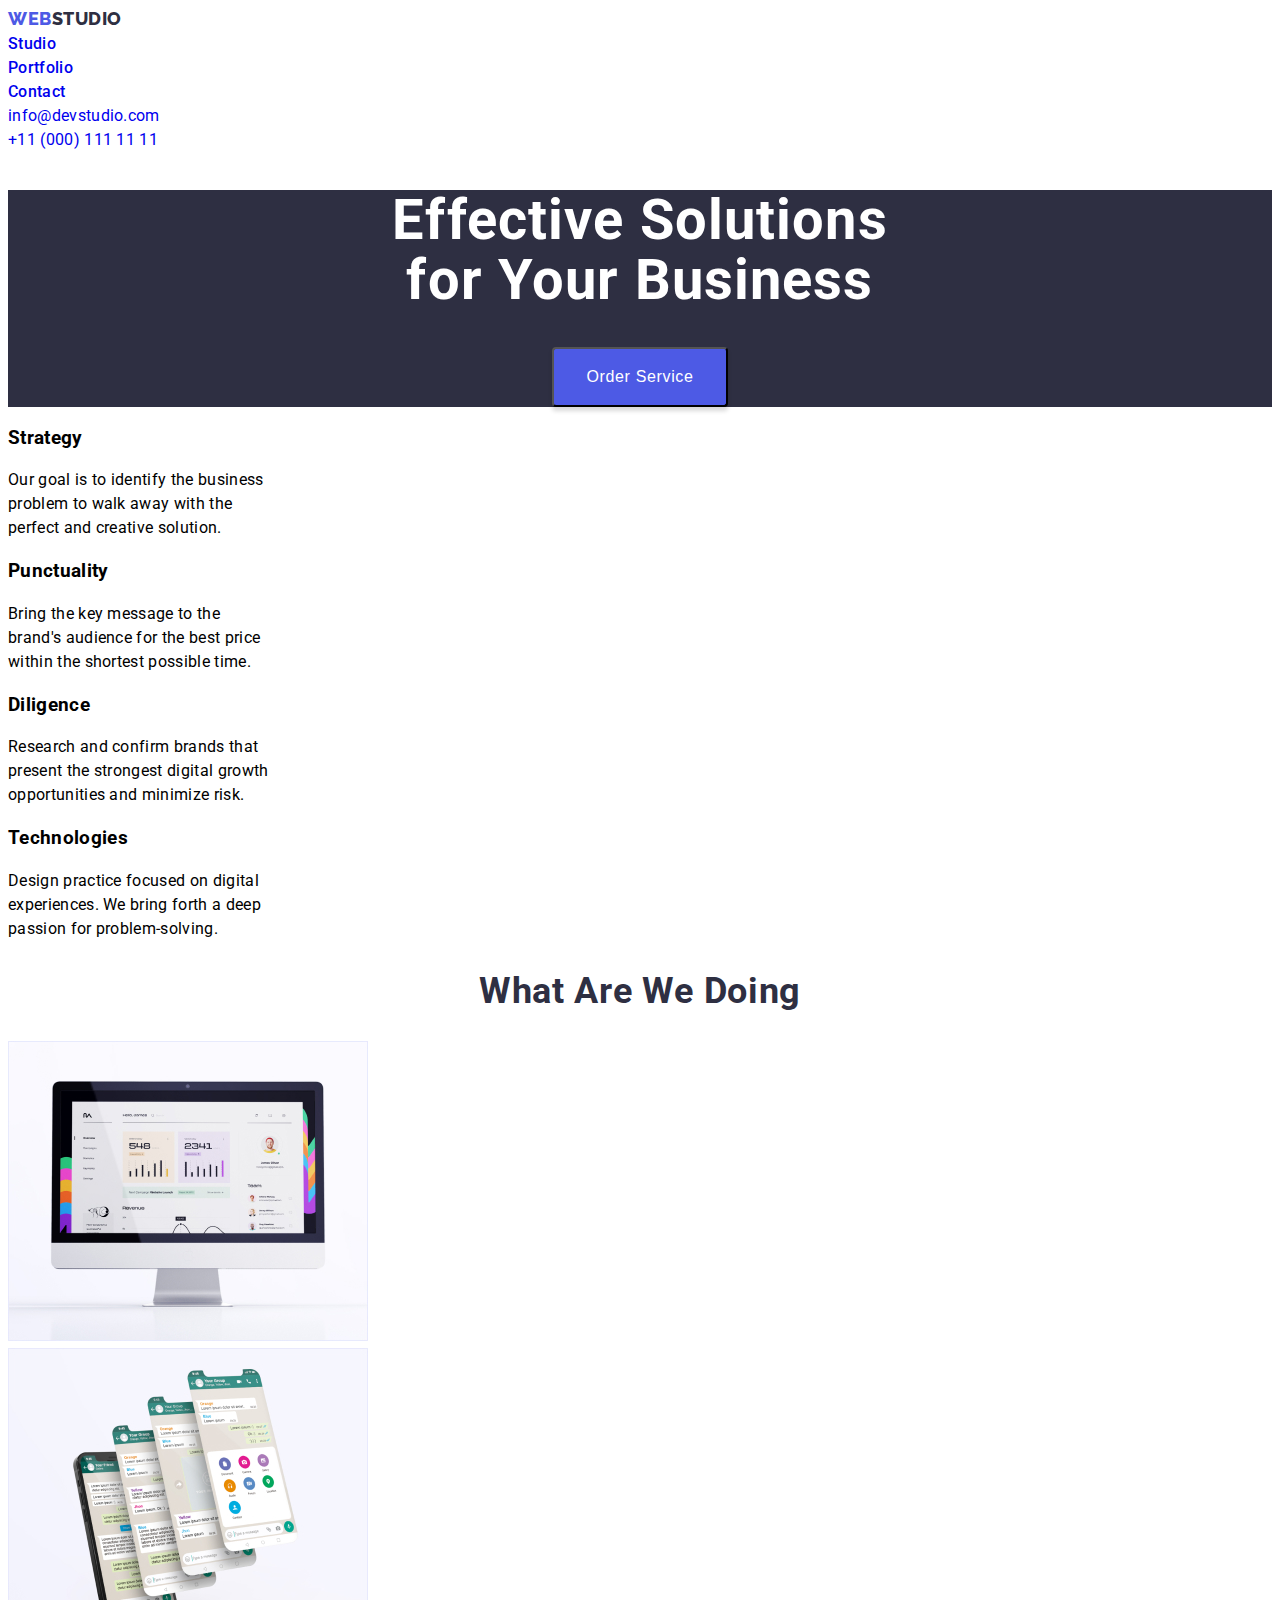
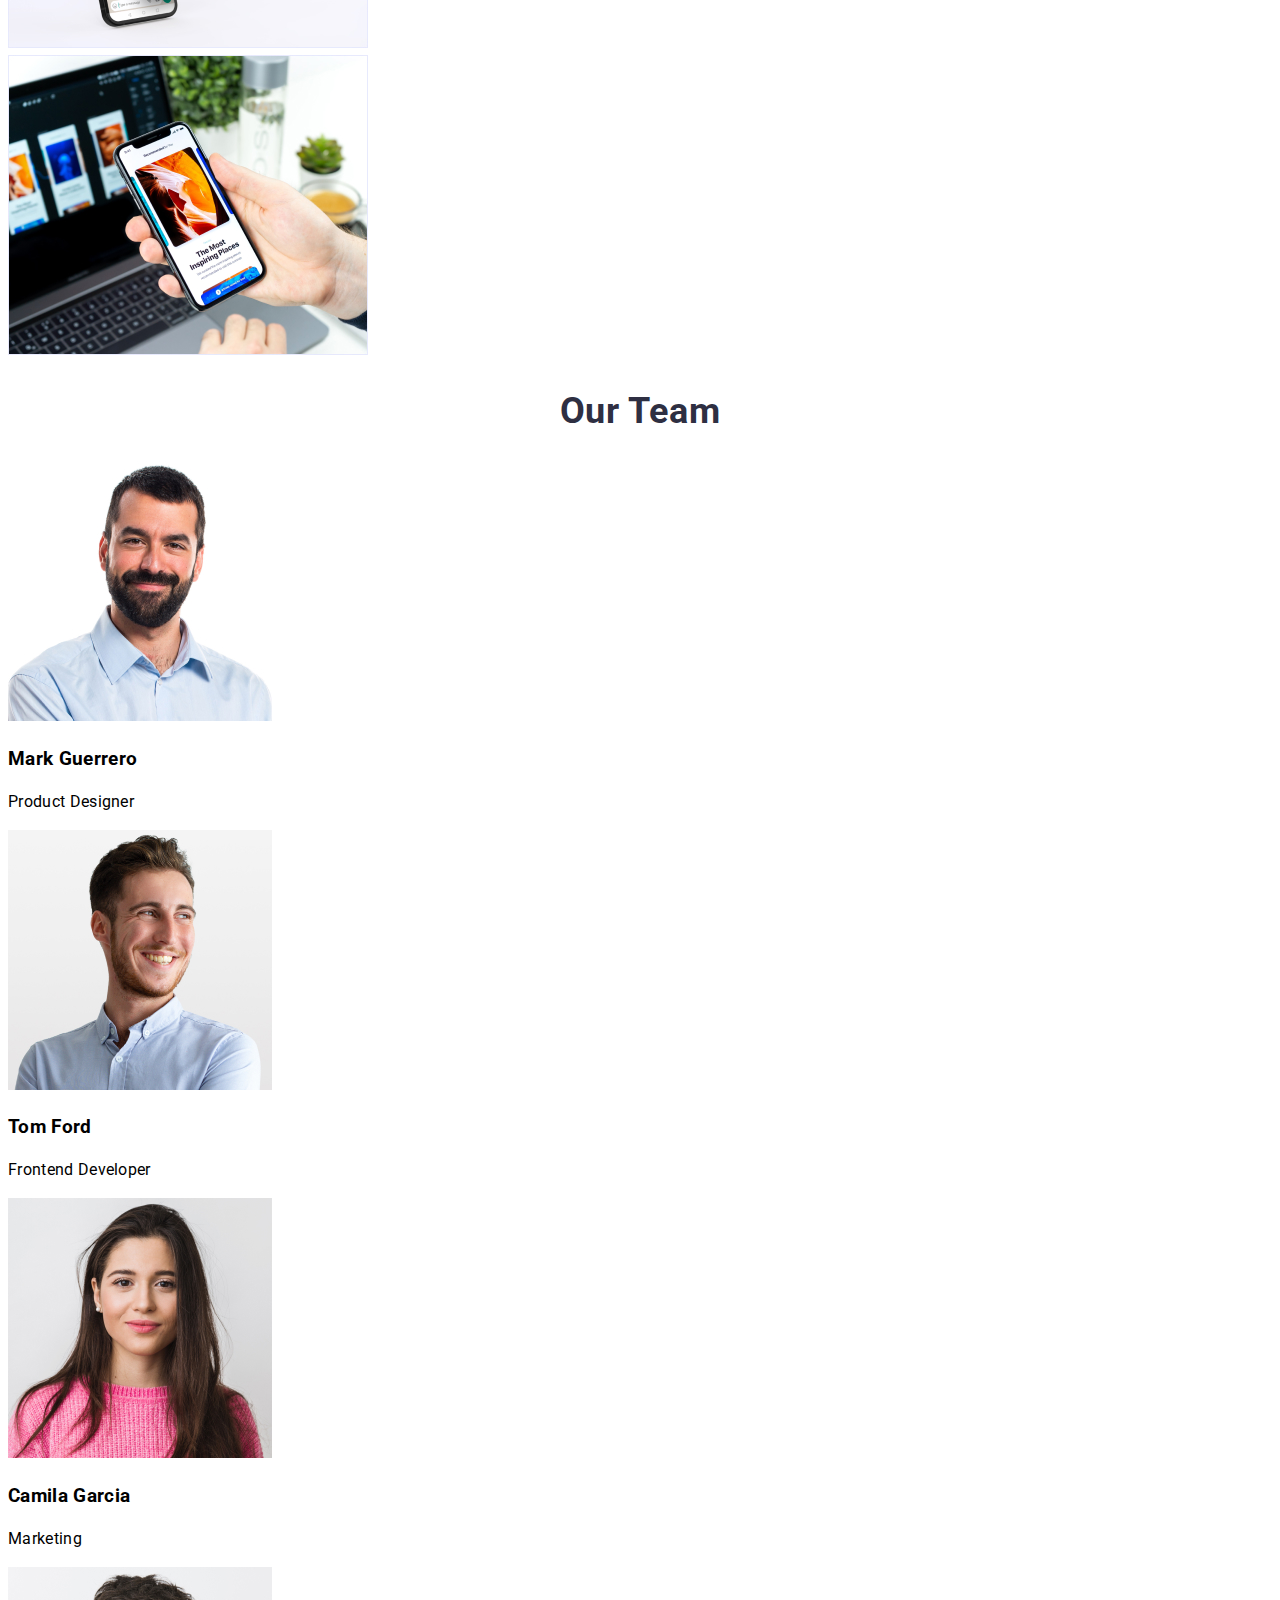
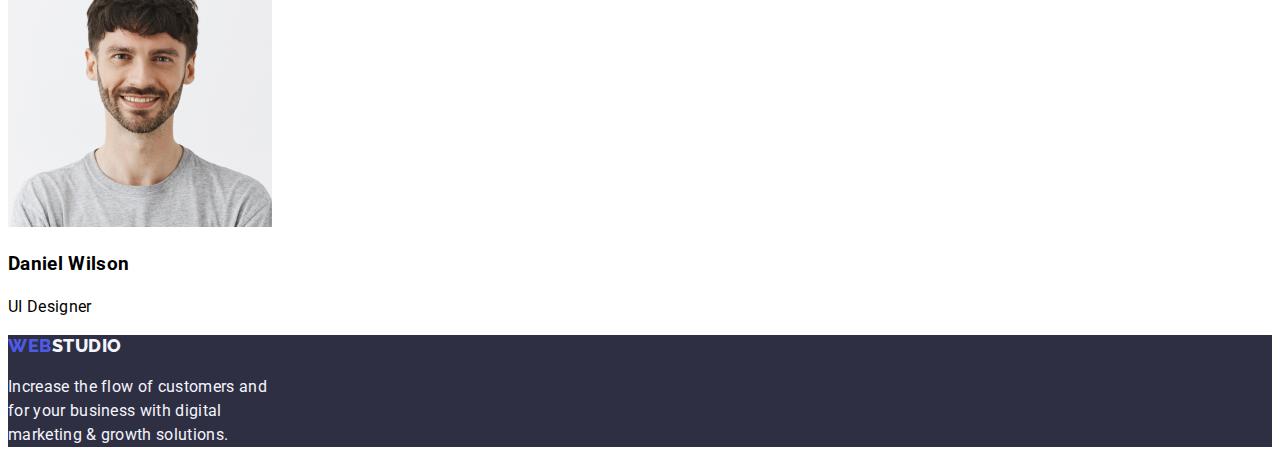
==== index.html @ 65551190 "Initial commit" ====
<!DOCTYPE html>
<html lang="en">
<head>
    <meta charset="UTF-8">
    <meta name="viewport" content="width=device-width, initial-scale=1.0">
    <link rel="preconnect" href="https://fonts.googleapis.com">
    <link rel="preconnect" href="https://fonts.gstatic.com" crossorigin>
    <link href="https://fonts.googleapis.com/css2?family=Roboto:wght@400;500;700;900&display=swap" rel="stylesheet">
    <link rel="preconnect" href="https://fonts.googleapis.com">
    <link rel="preconnect" href="https://fonts.gstatic.com" crossorigin>
    <link href="https://fonts.googleapis.com/css2?family=Raleway:wght@800&display=swap" rel="stylesheet">
    <link rel="stylesheet" href="css/styles.css">
    <title>Web Studio HW2</title>
</head>
<body>
    <header> 
        <!--logo-->
            <a href="index.html" class="logo">Web<span class="logo-dark">Studio</span></a>
        <!--navigation to other pages-->
            <nav>
                <ul class="header-nav">
                    <li><a class="nav-link" href="index.html" rel="Home Page">Studio</a></li>
                    <li><a class="nav-link" href="portfolio.html" rel="Portfolio">Portfolio</a></li>
                    <li><a class="nav-link" href="#contact">Contact</a></li>
                </ul>
            </nav>
        <!--contacts-->
                <ul class="header-contacts">
                    <li><a class="contacts-link" href="mailto:info@devstudio.com">info@devstudio.com</a></li>
                    <li><a class="contacts-link" href="tel:+110001111111">+11 (000) 111 11 11</a></li>
                </ul>
    </header>
    <main> 
        <!--hero banner section -->
        <Section class="hero">
                    <h1 class="hero-header">Effective Solutions</br>for Your Business</h1>
                    <button class="hero-btn" type="button">Order Service</button>
        </Section>
        <!--core values:strategy-punctuality-diligence-technologies-->
        <Section>
                <ul class="core-values-spdt">
                    <li>
                        <h3>Strategy</h3>
                        <p>Our goal is to identify the business<br>
                            problem to walk away with the</br>
                            perfect and creative solution.
                        </p>
                    </li>
                    <li>
                        <h3>Punctuality</h3>
                        <p>Bring the key message to the<br>
                            brand's audience for the best price<br>
                            within the shortest possible time.
                        </p>
                    </li>   
                    <li>
                        <h3>Diligence</h3>
                        <p>Research and confirm brands that<br>
                            present the strongest digital growth<br>
                            opportunities and minimize risk.
                        </p>
                    </li>
                    <li>
                        <h3>Technologies</h3>
                        <p>Design practice focused on digital<br>
                            experiences. We bring forth a deep<br>
                            passion for problem-solving.
                        </p>
                    </li>
                </ul>
        <!--strategy-punctuality-diligence-technologies-->
        <!-- what are we doing section start-->
                    <h2>What Are We Doing</h2>
                <ul class="wawd-images">
                    <li><img src="images/monitor.jpg" alt="monitor" width="360" height="300"></li>
                    <li><img src="images/cp.jpg" alt="cellphones" width="360" height="300"></li>
                    <li> <img src="images/gadgets.jpg" alt="gadgets" width="360" height="300"></li>
                </ul>
        </Section>
        <!--what are we doing section end-->
        <!--our team section start -->
        <Section class="our-team">
            <h2>Our Team</h2>
            <ul class="our-team">
                <li>
                    <img src="images/mark.jpg" alt="mark photo" width="264" height="260">
                    <h3>Mark Guerrero</h3>
                    <p>Product Designer</p>
                </li>
                <li>
                    <img src="images/tom.jpg" alt="tom photo" width="264" height="260">
                    <h3>Tom Ford</h3>
                    <p>Frontend Developer</p>
                </li>            
                <li>                    
                    <img src="images/camila.jpg" alt="camila photo" width="264" height="260">
                    <h3>Camila Garcia</h3>
                    <p>Marketing</p>
                </li>
                <li>
                    <img src="images/daniel.jpg" alt="daniel photo" width="264" height="260">
                    <h3>Daniel Wilson</h3>
                    <p>UI Designer</p>
                </li>
            </ul>
        </Section>
        <!--our team section end-->
    </main>
    <footer class="footer">
            <a href="#" class="logo">Web<span class="logo-white">Studio</span></a>
                <p>Increase the flow of customers and</br>
                    for your business with digital</br>
                    marketing & growth solutions.
                </p>
    </footer>
</body>
</html>
---- css/styles.css ----
/* GENERAL STYLE */
body {  
        font-family: Roboto, sans-serif;
        font-size: 16px;
        font-style: normal;
        font-weight: 400;
        line-height: 24px;
        letter-spacing: 0.32px;
}

button {
        cursor: pointer;
}

/* WEBSITE LOGO */

.logo { 
        color: var(--IRIS, #4D5AE5);
        font-family: Raleway;
        font-size: 18px;
        font-style: normal;
        font-weight: 800;
        line-height: 21px;
        letter-spacing: 0.54px;
        text-transform: uppercase;
        text-decoration: none;
}

.logo-dark {
        color: var(--NAVY-BLUE, #2E2F42);
}

.logo-white {
        color: var(--CLOUD, #F4F4FD);
}

/* HEADER STYLE */
.header-nav { 
        font-family: Roboto;
        font-size: 16px;
        font-style: normal;
        font-weight: 500;
        line-height: 24px;
        letter-spacing: 0.32px;
        text-decoration: none;

        list-style-type: none;
        margin: 0;
        padding: 0;
}

.nav-link:link {
        text-decoration: none;
        
}

.nav-link:visited {
        text-decoration:underline;
        background-color:none;
}

.nav-link:hover, .nav-link:focus  {
        text-decoration:underline;
        background-color:none;
}

.nav-link:active {
        text-decoration: overline;
        background-color: none;
}

.header-contacts {
        font-family: Roboto;
        font-size: 16px;
        font-style: normal;
        font-weight: 400;
        line-height: 24px;
        letter-spacing: 0.32px;
        text-decoration: none;

        list-style-type: none;
        margin: 0;
        padding: 0;
        
}
    .contacts-link:link {
            text-decoration: none;

    }

    .contacts-link:visited {
            text-decoration:underline;
            background-color: none;
    }

    .contacts-link:hover {
            text-decoration:underline;
            background-color: none;
    }

    .contacts-link:active {
            text-decoration:overline;
            background-color: none;
    }

/* HERO BANNER */
.hero {
        background: var(--NAVY-BLUE, #2E2F42);
        flex-shrink: 0;
        text-align: center;
        font-family: Roboto;
        color: var(--WHITE, #FFF);
}

.hero-header { 
        font-size: 56px;
        font-style: normal;
        font-weight: 700;
        line-height: 60px;
        letter-spacing: 1.12px;
} 

.hero-btn {
        font-size: 16px;
        font-style: normal;
        font-weight: 500;
        line-height: 24px;
        letter-spacing: 0.64px;
        border-radius: 4px;
        background: var(--IRIS, #4D5AE5);
        box-shadow: 0px 4px 4px 0px rgba(0, 0, 0, 0.15);
        color: var(--WHITE, #FFF);
        display: inline-flex;
        padding: 16px 32px;
        align-items: flex-start;
        gap: 10px;
   
}
/* CORE VALUES-SPDT, WHAT ARE WE DOING, OUR TEAM */

h2 {
        color: var(--NAVY-BLUE, #2E2F42);
        text-align: center;
        font-family: Roboto;
        font-size: 36px;
        font-style: normal;
        font-weight: 700;
        line-height: 40px;
        letter-spacing: 0.72px;
        text-transform: capitalize;
}

.core-values-spdt, .wawd-images, .our-team, .portfolio-img {
        list-style-type: none;
        margin: 0;
        padding: 0;
}


/* FOOTER STYLE */
.footer {
        background: var(--NAVY-BLUE, #2E2F42);
        color: var(--CLOUD, #F4F4FD);
}


/* PORTFOLIO PAGE PORTFOLIO PAGE PORTFOLIO PAGE */
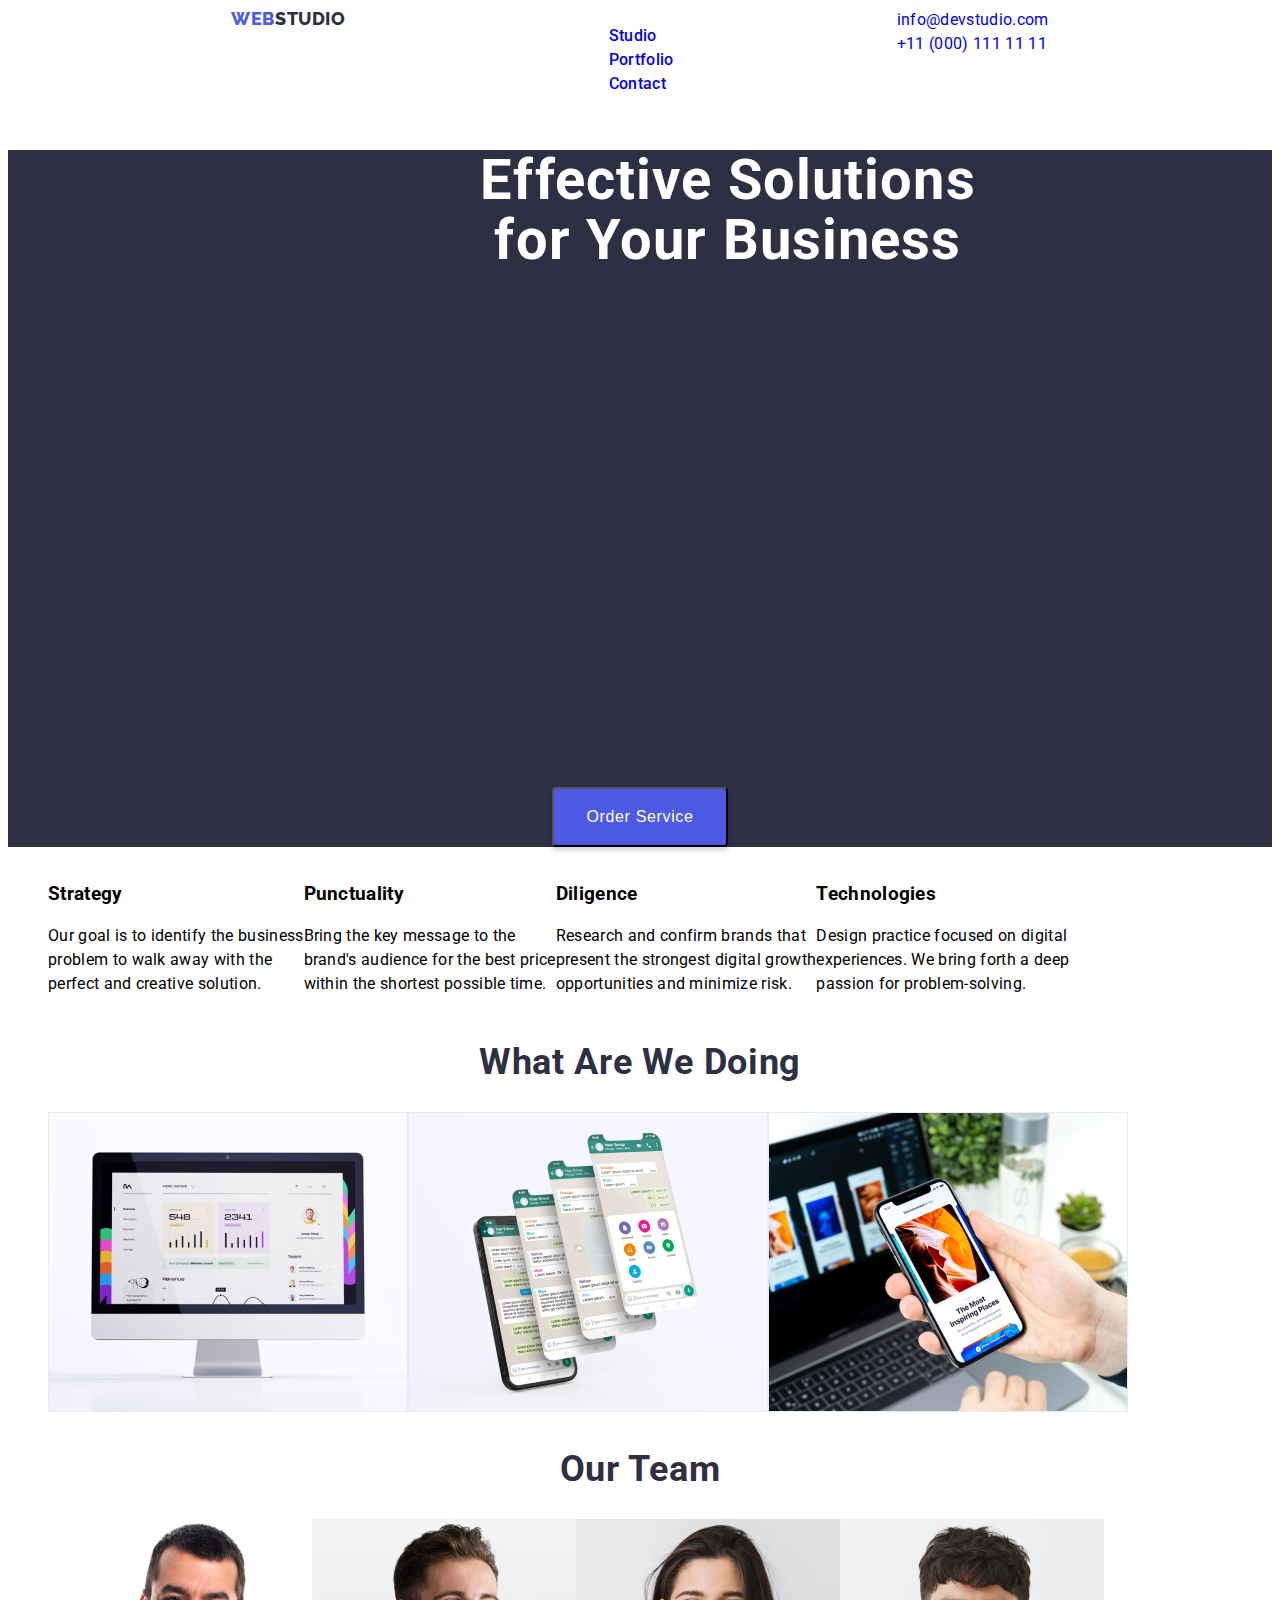
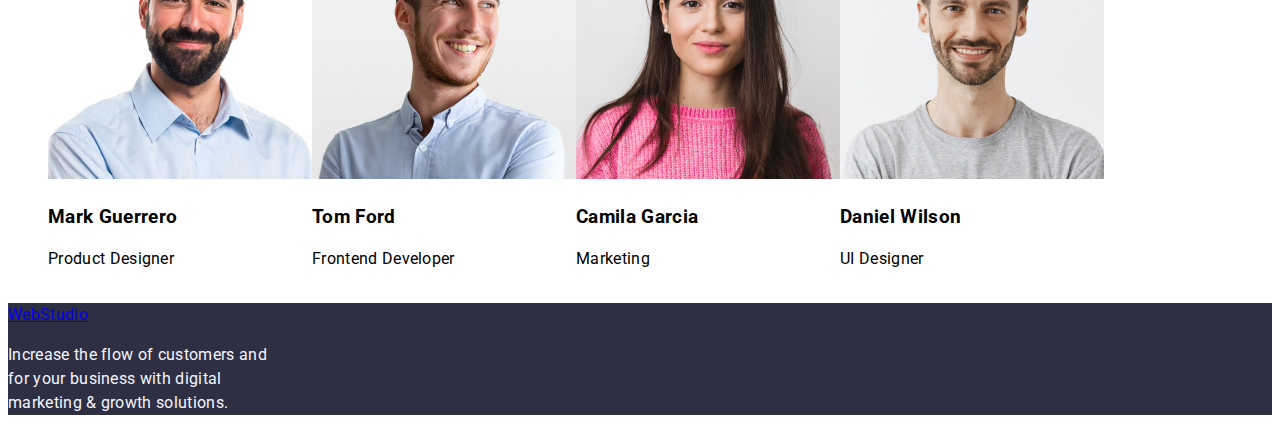
==== commit 641a7433: "applied box model" ====
--- a/index.html
+++ b/index.html
@@ -10,22 +10,23 @@
     <link rel="preconnect" href="https://fonts.gstatic.com" crossorigin>
     <link href="https://fonts.googleapis.com/css2?family=Raleway:wght@800&display=swap" rel="stylesheet">
     <link rel="stylesheet" href="css/styles.css">
-    <title>Web Studio HW2</title>
+    <link rel="stylesheet" href="node_modules/modern-normalize/modern-normalize.css">
+    <title>Web Studio HW3</title>
 </head>
 <body>
-    <header> 
+    <header class="header-logo-nav"> 
         <!--logo-->
-            <a href="index.html" class="logo">Web<span class="logo-dark">Studio</span></a>
+            <a href="index.html" class="logo-web">Web<span class="logo-studio-header">Studio</span></a>
         <!--navigation to other pages-->
             <nav>
-                <ul class="header-nav">
+                <ul class="nav-header">
                     <li><a class="nav-link" href="index.html" rel="Home Page">Studio</a></li>
                     <li><a class="nav-link" href="portfolio.html" rel="Portfolio">Portfolio</a></li>
                     <li><a class="nav-link" href="#contact">Contact</a></li>
                 </ul>
             </nav>
         <!--contacts-->
-                <ul class="header-contacts">
+                <ul class="contacts-header">
                     <li><a class="contacts-link" href="mailto:info@devstudio.com">info@devstudio.com</a></li>
                     <li><a class="contacts-link" href="tel:+110001111111">+11 (000) 111 11 11</a></li>
                 </ul>
@@ -33,7 +34,7 @@
     <main> 
         <!--hero banner section -->
         <Section class="hero">
-                    <h1 class="hero-header">Effective Solutions</br>for Your Business</h1>
+                    <h1 class="hero-header">Effective Solutions<br>for Your Business</h1>
                     <button class="hero-btn" type="button">Order Service</button>
         </Section>
         <!--core values:strategy-punctuality-diligence-technologies-->
@@ -42,7 +43,7 @@
                     <li>
                         <h3>Strategy</h3>
                         <p>Our goal is to identify the business<br>
-                            problem to walk away with the</br>
+                            problem to walk away with the<br>
                             perfect and creative solution.
                         </p>
                     </li>
@@ -79,7 +80,7 @@
         </Section>
         <!--what are we doing section end-->
         <!--our team section start -->
-        <Section class="our-team">
+        <Section>
             <h2>Our Team</h2>
             <ul class="our-team">
                 <li>
@@ -107,9 +108,9 @@
         <!--our team section end-->
     </main>
     <footer class="footer">
-            <a href="#" class="logo">Web<span class="logo-white">Studio</span></a>
-                <p>Increase the flow of customers and</br>
-                    for your business with digital</br>
+            <a href="#" class="logo">Web<span class="logo-footer">Studio</span></a>
+                <p>Increase the flow of customers and<br>
+                    for your business with digital<br>
                     marketing & growth solutions.
                 </p>
     </footer>
--- a/css/styles.css
+++ b/css/styles.css
@@ -1,5 +1,16 @@
 
+ 
+ 
+ /* INDEX HTML PAGE INDEX HTML PAGE INDEX HTML PAGE */
  /* GENERAL STYLE */
+
+ *,
+ *::before,
+ *::after {
+         box-sizing: border-box;
+ }
+
+
 body {  
         font-family: Roboto, sans-serif;
         font-size: 16px;
@@ -9,13 +20,38 @@
         letter-spacing: 0.32px;
 }
 
+p {
+
+}
+
+ul {
+        list-style-type: none
+}
+
+
 button {
         cursor: pointer;
 }
 
+
+.container {
+        width: 1158px;
+}
+
+
+.header-logo-nav {
+        display: flex;
+        align-items: stretch;
+        justify-content: space-evenly;
+        flex-direction: row;
+        flex-wrap: wrap;
+        
+
+}
+
 /* WEBSITE LOGO */
 
-.logo { 
+.logo-web { 
         color: var(--IRIS, #4D5AE5);
         font-family: Raleway;
         font-size: 18px;
@@ -25,22 +61,63 @@
         letter-spacing: 0.54px;
         text-transform: uppercase;
         text-decoration: none;
-}
-
-.logo-dark {
+
+        
+}
+
+.logo-studio-header {
         color: var(--NAVY-BLUE, #2E2F42);
-}
-
-.logo-white {
+        
+
+}
+
+.logo-studio-footer {
         color: var(--CLOUD, #F4F4FD);
 }
 
 /* HEADER STYLE */
-.header-nav { 
+.nav-header { 
+
         font-family: Roboto;
         font-size: 16px;
         font-style: normal;
         font-weight: 500;
+        letter-spacing: 0.32px;
+        text-decoration: none;
+
+        list-style-type: none;
+
+}
+
+/* unvisited link */
+.nav-link:link {
+        text-decoration: none;
+        
+}
+
+/* visited link */
+.nav-link:visited {
+        text-decoration:underline;
+        background-color: transparent
+}
+
+/* mouse over link */
+.nav-link:hover, .nav-link:focus  {
+        text-decoration:underline;
+        background-color:transparent;
+}
+
+/* selected link */
+.nav-link:active {
+        text-decoration: overline;
+        background-color: transparent;
+}
+
+.contacts-header {
+        font-family: Roboto;
+        font-size: 16px;
+        font-style: normal;
+        font-weight: 400;
         line-height: 24px;
         letter-spacing: 0.32px;
         text-decoration: none;
@@ -48,78 +125,55 @@
         list-style-type: none;
         margin: 0;
         padding: 0;
-}
-
-.nav-link:link {
-        text-decoration: none;
-        
-}
-
-.nav-link:visited {
-        text-decoration:underline;
-        background-color:none;
-}
-
-.nav-link:hover, .nav-link:focus  {
-        text-decoration:underline;
-        background-color:none;
-}
-
-.nav-link:active {
-        text-decoration: overline;
-        background-color: none;
-}
-
-.header-contacts {
-        font-family: Roboto;
-        font-size: 16px;
-        font-style: normal;
-        font-weight: 400;
-        line-height: 24px;
-        letter-spacing: 0.32px;
-        text-decoration: none;
-
-        list-style-type: none;
-        margin: 0;
-        padding: 0;
-        
-}
+        
+       
+
+}
+/* unvisited link */
     .contacts-link:link {
             text-decoration: none;
-
-    }
-
+    }
+
+/* visited link */
     .contacts-link:visited {
             text-decoration:underline;
-            background-color: none;
-    }
-
-    .contacts-link:hover {
+            background-color: transparent;
+    }
+
+/* mouse over link */
+    .contacts-link:hover, contacts-link:focus {
             text-decoration:underline;
-            background-color: none;
-    }
-
+            background-color: transparent;
+    }
+
+/* selected link */
     .contacts-link:active {
             text-decoration:overline;
-            background-color: none;
+            background-color: transparent;
     }
 
 /* HERO BANNER */
 .hero {
         background: var(--NAVY-BLUE, #2E2F42);
+        font-family: Roboto;
+        color: var(--WHITE, #FFF);
+        text-align: center;
+}
+
+.hero .hero-header  {
+        font-family: Roboto;
+        font-size: 56px;
+        font-style: normal;
+        font-weight: 700;
+        line-height: 60px; /* 107.143% */
+        letter-spacing: 1.12px;
+        
+
+        width: 1440px;
+        height: 600px;
         flex-shrink: 0;
-        text-align: center;
-        font-family: Roboto;
-        color: var(--WHITE, #FFF);
-}
-
-.hero-header { 
-        font-size: 56px;
-        font-style: normal;
-        font-weight: 700;
-        line-height: 60px;
-        letter-spacing: 1.12px;
-} 
+}
+
 
 .hero-btn {
         font-size: 16px;
@@ -127,16 +181,26 @@
         font-weight: 500;
         line-height: 24px;
         letter-spacing: 0.64px;
-        border-radius: 4px;
-        background: var(--IRIS, #4D5AE5);
-        box-shadow: 0px 4px 4px 0px rgba(0, 0, 0, 0.15);
+        
         color: var(--WHITE, #FFF);
         display: inline-flex;
         padding: 16px 32px;
         align-items: flex-start;
         gap: 10px;
-   
-}
+
+
+        border-radius: 4px;
+        background: var(--IRIS, #4D5AE5);
+        box-shadow: 0px 4px 4px 0px rgba(0, 0, 0, 0.15);
+        
+}
+
+
+.hero-btn:hover {
+        background-color: black;
+
+}
+
 /* CORE VALUES-SPDT, WHAT ARE WE DOING, OUR TEAM */
 
 h2 {
@@ -153,9 +217,18 @@
 
 .core-values-spdt, .wawd-images, .our-team, .portfolio-img {
         list-style-type: none;
-        margin: 0;
-        padding: 0;
-}
+        display: flex;
+        flex-direction: row;
+        flex-wrap: wrap;
+
+        
+        
+}
+
+.core-values-spdt {
+        
+}
+
 
 
 /* FOOTER STYLE */
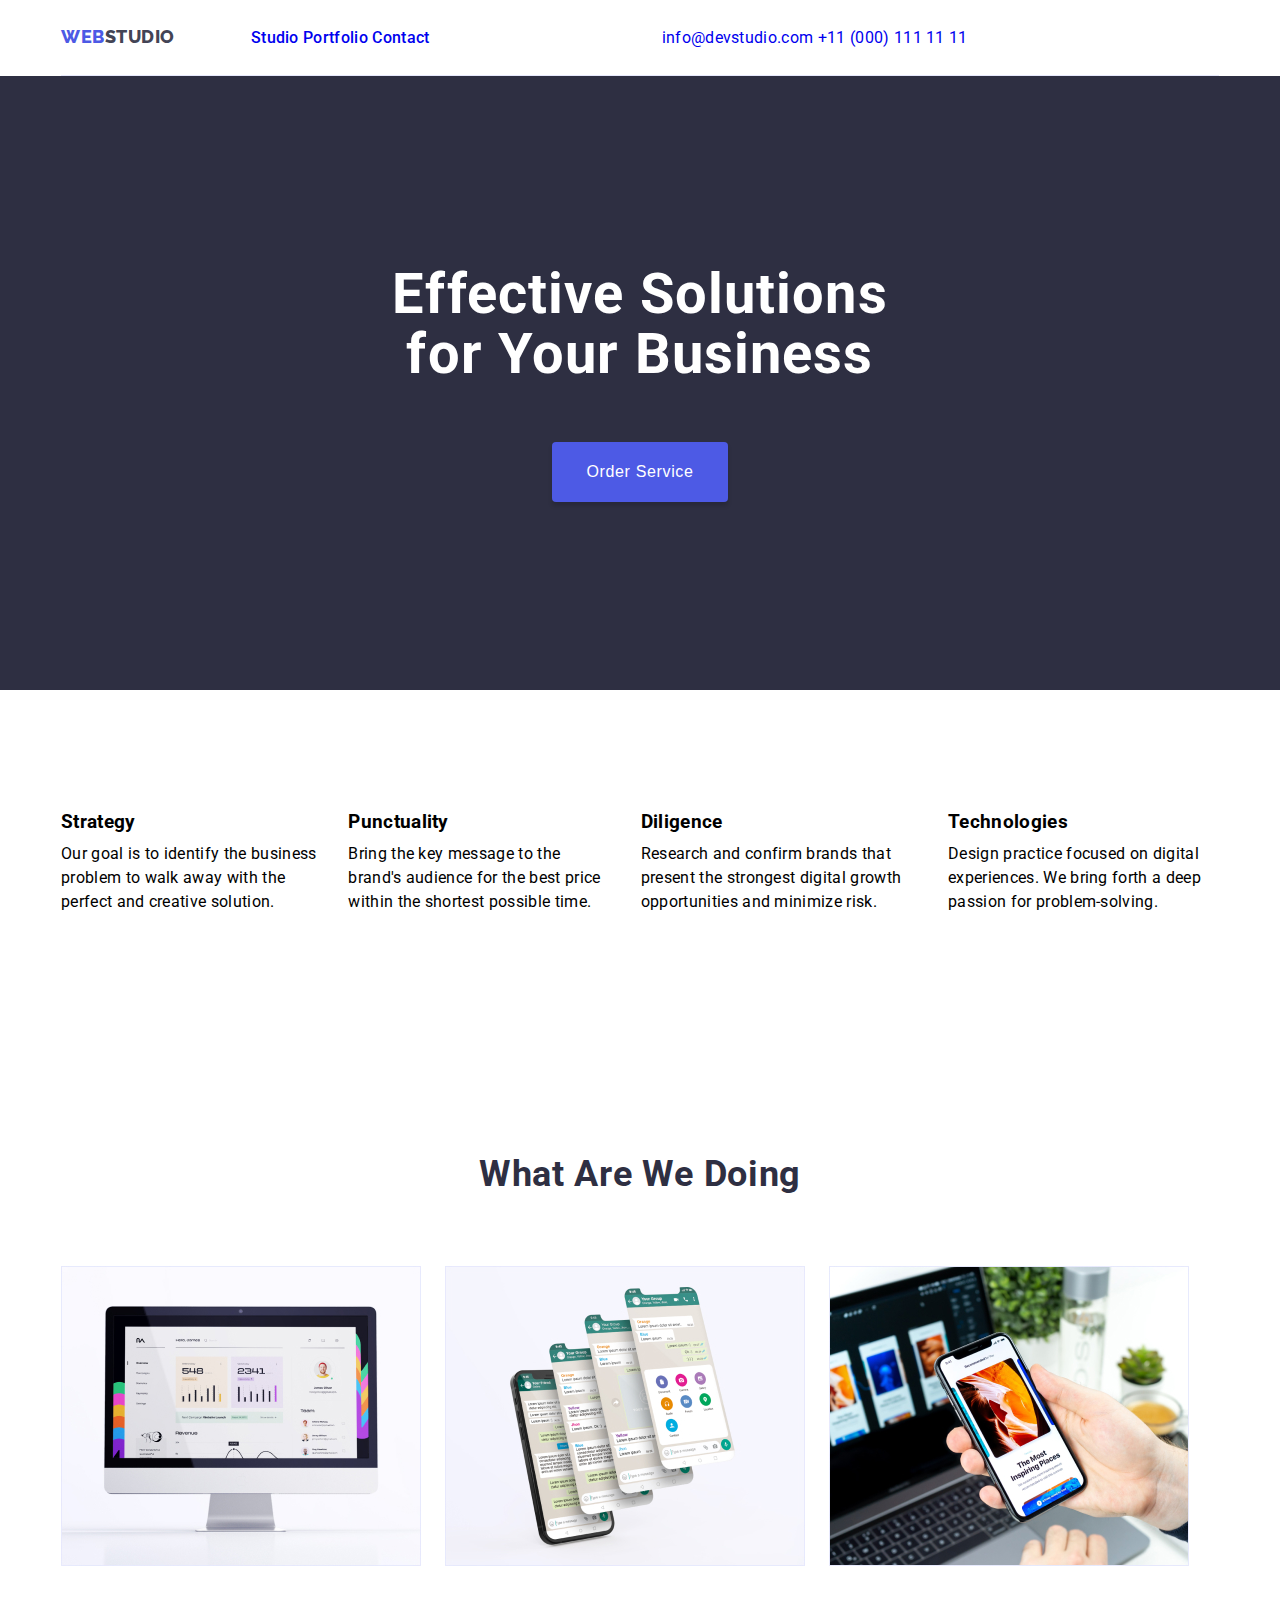
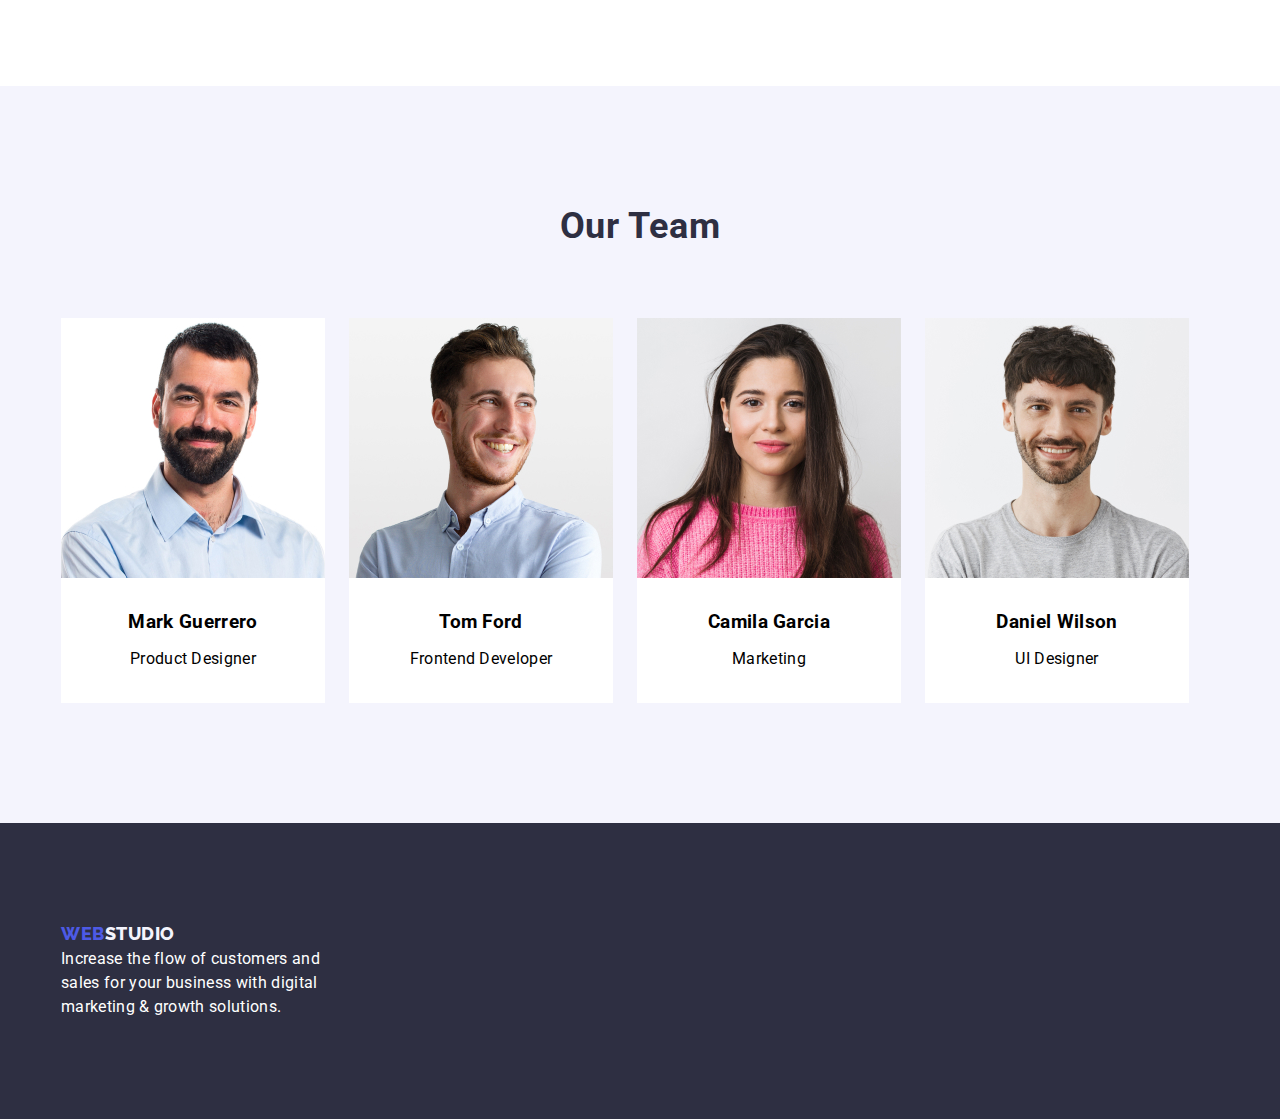
==== commit 6e3d8af6: "updated HW3" ====
--- a/index.html
+++ b/index.html
@@ -1,118 +1,125 @@
 <!DOCTYPE html>
 <html lang="en">
-<head>
-    <meta charset="UTF-8">
-    <meta name="viewport" content="width=device-width, initial-scale=1.0">
-    <link rel="preconnect" href="https://fonts.googleapis.com">
-    <link rel="preconnect" href="https://fonts.gstatic.com" crossorigin>
-    <link href="https://fonts.googleapis.com/css2?family=Roboto:wght@400;500;700;900&display=swap" rel="stylesheet">
-    <link rel="preconnect" href="https://fonts.googleapis.com">
-    <link rel="preconnect" href="https://fonts.gstatic.com" crossorigin>
-    <link href="https://fonts.googleapis.com/css2?family=Raleway:wght@800&display=swap" rel="stylesheet">
-    <link rel="stylesheet" href="css/styles.css">
-    <link rel="stylesheet" href="node_modules/modern-normalize/modern-normalize.css">
-    <title>Web Studio HW3</title>
-</head>
-<body>
-    <header class="header-logo-nav"> 
-        <!--logo-->
-            <a href="index.html" class="logo-web">Web<span class="logo-studio-header">Studio</span></a>
-        <!--navigation to other pages-->
-            <nav>
-                <ul class="nav-header">
-                    <li><a class="nav-link" href="index.html" rel="Home Page">Studio</a></li>
-                    <li><a class="nav-link" href="portfolio.html" rel="Portfolio">Portfolio</a></li>
-                    <li><a class="nav-link" href="#contact">Contact</a></li>
-                </ul>
-            </nav>
-        <!--contacts-->
-                <ul class="contacts-header">
-                    <li><a class="contacts-link" href="mailto:info@devstudio.com">info@devstudio.com</a></li>
-                    <li><a class="contacts-link" href="tel:+110001111111">+11 (000) 111 11 11</a></li>
-                </ul>
-    </header>
-    <main> 
-        <!--hero banner section -->
-        <Section class="hero">
-                    <h1 class="hero-header">Effective Solutions<br>for Your Business</h1>
-                    <button class="hero-btn" type="button">Order Service</button>
-        </Section>
-        <!--core values:strategy-punctuality-diligence-technologies-->
-        <Section>
-                <ul class="core-values-spdt">
-                    <li>
-                        <h3>Strategy</h3>
-                        <p>Our goal is to identify the business<br>
-                            problem to walk away with the<br>
-                            perfect and creative solution.
-                        </p>
-                    </li>
-                    <li>
-                        <h3>Punctuality</h3>
-                        <p>Bring the key message to the<br>
-                            brand's audience for the best price<br>
-                            within the shortest possible time.
-                        </p>
-                    </li>   
-                    <li>
-                        <h3>Diligence</h3>
-                        <p>Research and confirm brands that<br>
-                            present the strongest digital growth<br>
-                            opportunities and minimize risk.
-                        </p>
-                    </li>
-                    <li>
-                        <h3>Technologies</h3>
-                        <p>Design practice focused on digital<br>
-                            experiences. We bring forth a deep<br>
-                            passion for problem-solving.
-                        </p>
-                    </li>
-                </ul>
-        <!--strategy-punctuality-diligence-technologies-->
-        <!-- what are we doing section start-->
-                    <h2>What Are We Doing</h2>
-                <ul class="wawd-images">
-                    <li><img src="images/monitor.jpg" alt="monitor" width="360" height="300"></li>
-                    <li><img src="images/cp.jpg" alt="cellphones" width="360" height="300"></li>
-                    <li> <img src="images/gadgets.jpg" alt="gadgets" width="360" height="300"></li>
-                </ul>
-        </Section>
-        <!--what are we doing section end-->
-        <!--our team section start -->
-        <Section>
-            <h2>Our Team</h2>
-            <ul class="our-team">
-                <li>
-                    <img src="images/mark.jpg" alt="mark photo" width="264" height="260">
-                    <h3>Mark Guerrero</h3>
-                    <p>Product Designer</p>
-                </li>
-                <li>
-                    <img src="images/tom.jpg" alt="tom photo" width="264" height="260">
-                    <h3>Tom Ford</h3>
-                    <p>Frontend Developer</p>
-                </li>            
-                <li>                    
-                    <img src="images/camila.jpg" alt="camila photo" width="264" height="260">
-                    <h3>Camila Garcia</h3>
-                    <p>Marketing</p>
-                </li>
-                <li>
-                    <img src="images/daniel.jpg" alt="daniel photo" width="264" height="260">
-                    <h3>Daniel Wilson</h3>
-                    <p>UI Designer</p>
-                </li>
-            </ul>
-        </Section>
-        <!--our team section end-->
-    </main>
-    <footer class="footer">
-            <a href="#" class="logo">Web<span class="logo-footer">Studio</span></a>
-                <p>Increase the flow of customers and<br>
-                    for your business with digital<br>
-                    marketing & growth solutions.
-                </p>
-    </footer>
-</body>
+    <head>
+        <meta charset="UTF-8">
+        <meta name="viewport" content="width=device-width, initial-scale=1.0">
+        <link rel="preconnect" href="https://fonts.googleapis.com">
+        <link rel="preconnect" href="https://fonts.gstatic.com" crossorigin>
+        <link href="https://fonts.googleapis.com/css2?family=Roboto:wght@400;500;700;900&display=swap" rel="stylesheet">
+        <link rel="preconnect" href="https://fonts.googleapis.com">
+        <link rel="preconnect" href="https://fonts.gstatic.com" crossorigin>
+        <link href="https://fonts.googleapis.com/css2?family=Raleway:wght@800&display=swap" rel="stylesheet">
+        <link rel="stylesheet" href="css/styles.css">
+        <link rel="stylesheet" href="node_modules/modern-normalize/modern-normalize.css">
+        <title>Web Studio HW3</title>
+    </head>
+    <body>
+        <div class="container">
+            <header class="page-header"> 
+                        <!--logo-->
+                        <div class="page-logo">
+                            <a href="index.html" class="logo-web">Web<span class="logo-studio">Studio</span></a>
+                        </div>
+                        <!--navigation-->
+                        <div class="page-nav">
+                            <nav> 
+                                <ul> 
+                                    <li><a class="nav-link" href="index.html" rel="Home Page">Studio</a></li>
+                                    <li><a class="nav-link" href="portfolio.html" rel="Portfolio">Portfolio</a></li>
+                                    <li><a class="nav-link" href="#contact">Contact</a></li>
+                                </ul>
+                            </nav>
+                        </div>
+                        <!--contacts-->
+                        <div class="page-contacts">
+                            <ul> 
+                                <li><a class="contacts-link" href="mailto:info@devstudio.com">info@devstudio.com</a></li>
+                                <li><a class="contacts-link" href="tel:+110001111111">+11 (000) 111 11 11</a></li>
+                            </ul> 
+                        </div>
+            </header>
+        </div>
+        <main> 
+            <!--hero banner section -->
+            <Section class="hero">
+                <h1>Effective Solutions<br>for Your Business</h1>
+                <button class="cta" type="button">Order Service</button>
+            </Section>
+            <div class="container">
+                <!--core values section-->
+                <Section class="section"> 
+                    <ul class="core-values">
+                        <li>
+                            <h3>Strategy</h3>
+                            <p>Our goal is to identify the business problem to walk away with the perfect and creative solution.</p>
+                        </li>
+                        <li>
+                            <h3>Punctuality</h3>
+                            <p>Bring the key message to the brand's audience for the best price within the shortest possible time.</p>
+                        </li>   
+                        <li>
+                            <h3>Diligence</h3>
+                            <p>Research and confirm brands that present the strongest digital growth opportunities and minimize risk.</p>
+                        </li>
+                        <li>
+                            <h3>Technologies</h3>
+                            <p>Design practice focused on digital experiences. We bring forth a deep passion for problem-solving.</p>
+                        </li>
+                    </ul>
+                </Section>
+                <!-- what are we doing section -->
+                <Section class="section"> 
+                        <h2>What Are We Doing</h2>
+                        <ul class="what-we-do">
+                            <li><img src="images/monitor.jpg" alt="monitor"></li>
+                            <li><img src="images/cp.jpg" alt="cellphones"></li>
+                            <li> <img src="images/gadgets.jpg" alt="gadgets"></li>
+                        </ul>
+                </Section>
+            </div>
+            <!--our team section -->
+            <Section class="section our-team-wrap">
+                <div class="container">
+                    <h2>Our Team</h2>
+                    <ul class="our-team">
+                        <li> 
+                            <img src="images/mark.jpg" alt="mark photo" width="264" height="260">
+                            <div class="info">
+                                <h3>Mark Guerrero</h3>
+                                <p>Product Designer</p>
+                            </div>
+                        </li>
+                        <li>
+                            <img src="images/tom.jpg" alt="tom photo" width="264" height="260">
+                            <div class="info">
+                                <h3>Tom Ford</h3>
+                                <p>Frontend Developer</p>
+                            </div>
+                        </li>
+                        <li>
+                            <img src="images/camila.jpg" alt="camila photo" width="264" height="260">
+                            <div class="info">
+                                <h3>Camila Garcia</h3>
+                                <p>Marketing</p>
+                            </div>
+                        </li>
+                        <li>
+                            <img src="images/daniel.jpg" alt="daniel photo" width="264" height="260">
+                            <div class="info">
+                                <h3>Daniel Wilson</h3>
+                                <p>UI Designer</p>
+                            </div>
+                        </li>
+                    </ul>
+                </div>
+            </Section>
+        </main>
+        <!--page footer-->
+        <footer class="page-footer"> 
+            <div class="container">
+                <a href="#" class="logo-web">Web<span class="logo-studio footer">Studio</span></a>
+                <p>Increase the flow of customers and sales for your business with digital marketing & growth solutions.</p>
+            </div>
+        </footer>
+    </body>
 </html>--- a/css/styles.css
+++ b/css/styles.css
@@ -2,17 +2,29 @@
  
  
  /* INDEX HTML PAGE INDEX HTML PAGE INDEX HTML PAGE */
- /* GENERAL STYLE */
+ /* GLOBAL STYLE */
 
  *,
  *::before,
  *::after {
+         Margin: 0;
+         Padding: 0;
          box-sizing: border-box;
+
  }
 
+:root {
+        --iris: #4d5ae5;
+        --navyblue: #2e2f42;
+        --ocean: #404bbf;
+        --white: #fff;
+        --slate: #434455;
+        --cornflower: #e7e9fc;
+        --cloud: #f4f4fd;
+}
 
 body {  
-        font-family: Roboto, sans-serif;
+        font-family: Roboto, -apple-system, BlinkMacSystemFont, Segoe UI, Roboto, Droid Sans, Helvetica Neue, sans-serif;
         font-size: 16px;
         font-style: normal;
         font-weight: 400;
@@ -20,91 +32,131 @@
         letter-spacing: 0.32px;
 }
 
-p {
-
-}
-
 ul {
-        list-style-type: none
-}
-
+        padding: 0;
+        margin: 0;
+        list-style-type: none;
+}
+
+li {
+        display: inline;
+}
+
+
+img { 
+        display: block;
+        max-width: 100%;
+        object-fit: cover;
+}
 
 button {
-        cursor: pointer;
-}
-
+        margin: 0;
+        padding: 0;
+        border: none;
+        cursor: pointer;    
+}
 
 .container {
-        width: 1158px;
-}
-
-
-.header-logo-nav {
-        display: flex;
-        align-items: stretch;
-        justify-content: space-evenly;
-        flex-direction: row;
-        flex-wrap: wrap;
+        max-width: 1158px;
+        width: 100%;
+        margin: 0 auto;
+}
+
+.section {
+        padding: 120px 0;
+}
+
+/* HEADER STYLE */
+
+.page-header {
+        display: flex;
+        background: var(--white, #fff);
+        border-bottom: 1px solid var(--CORNFLOWER, #E7E9FC);
+}
+
+.page-logo {
+        display: flex;
+        justify-content: flex-start;
+        padding: 25.5px 0;   
+}
+
+.page-nav  {
+        display: flex;
+        justify-content:space-between;
+        padding: 25.5px 76px;
+        gap: 40px;
+}
+
+.page-contacts {
+        display: flex;
+        justify-content: flex-end;
+        padding: 25.5px 156px;
+        gap: 40px;
         
-
-}
-
-/* WEBSITE LOGO */
-
-.logo-web { 
-        color: var(--IRIS, #4D5AE5);
+}
+
+
+/* logo */
+.logo-web {
         font-family: Raleway;
+        text-transform: uppercase;
         font-size: 18px;
         font-style: normal;
         font-weight: 800;
         line-height: 21px;
         letter-spacing: 0.54px;
+        text-decoration: none;
+        color: var(--iris);
+}
+
+.logo-studio {
+        font-family: Raleway;
         text-transform: uppercase;
-        text-decoration: none;
-
-        
-}
-
-.logo-studio-header {
-        color: var(--NAVY-BLUE, #2E2F42);
-        
-
-}
-
-.logo-studio-footer {
-        color: var(--CLOUD, #F4F4FD);
-}
-
-/* HEADER STYLE */
-.nav-header { 
-
+        font-size: 18px;
+        font-style: normal;
+        font-weight: 800;
+
+        letter-spacing: 0.54px;
+        color: var(--slate);
+        text-decoration: none;
+}
+
+.logo-studio .page-footer {
+        color: var(--cloud);
+        background-color: var(--navyblue);
+}
+.footer {
+        color: var(--cloud);
+        background-color: var(--navyblue);
+}
+
+/* navigation */
+.page-nav {
         font-family: Roboto;
         font-size: 16px;
-        font-style: normal;
         font-weight: 500;
         letter-spacing: 0.32px;
         text-decoration: none;
-
         list-style-type: none;
-
 }
 
 /* unvisited link */
 .nav-link:link {
         text-decoration: none;
-        
+
 }
 
 /* visited link */
 .nav-link:visited {
-        text-decoration:underline;
+        text-decoration: underline;
         background-color: transparent
 }
 
 /* mouse over link */
-.nav-link:hover, .nav-link:focus  {
-        text-decoration:underline;
-        background-color:transparent;
+.nav-link:hover,
+.nav-link:focus {
+        text-decoration: underline;
+        background-color: transparent;
 }
 
 /* selected link */
@@ -113,128 +165,143 @@
         background-color: transparent;
 }
 
-.contacts-header {
+/* contacts */
+.page-contacts {
         font-family: Roboto;
         font-size: 16px;
-        font-style: normal;
         font-weight: 400;
         line-height: 24px;
         letter-spacing: 0.32px;
-        text-decoration: none;
-
+        color: var(--SLATE);
+        text-decoration: none;
         list-style-type: none;
-        margin: 0;
-        padding: 0;
-        
-       
-
-}
+}
+
 /* unvisited link */
-    .contacts-link:link {
+.contacts-link:link {
             text-decoration: none;
     }
 
 /* visited link */
-    .contacts-link:visited {
+.contacts-link:visited {
             text-decoration:underline;
             background-color: transparent;
     }
 
 /* mouse over link */
-    .contacts-link:hover, contacts-link:focus {
-            text-decoration:underline;
-            background-color: transparent;
+.contacts-link:hover, .contacts-link:focus {
+        background-color: transparent;
+        text-decoration:underline;
+            
     }
 
 /* selected link */
-    .contacts-link:active {
-            text-decoration:overline;
-            background-color: transparent;
+.contacts-link:active {
+        background-color: transparent;
+        text-decoration:overline;
+            
     }
+
 
 /* HERO BANNER */
 .hero {
         background: var(--NAVY-BLUE, #2E2F42);
+        padding: 188px 0; 
         font-family: Roboto;
         color: var(--WHITE, #FFF);
         text-align: center;
 }
 
-.hero .hero-header  {
-        font-family: Roboto;
+.hero h1  {
+        margin-bottom: 58px;
         font-size: 56px;
-        font-style: normal;
         font-weight: 700;
         line-height: 60px; /* 107.143% */
-        letter-spacing: 1.12px;
+        letter-spacing: 1.12px;           
+}
+
+
+.cta {  
         
-
-        width: 1440px;
-        height: 600px;
-        flex-shrink: 0;
-}
-
-
-.hero-btn {
+        background: var(--IRIS, #4D5AE5);
+        padding: 16px 32px;
         font-size: 16px;
-        font-style: normal;
         font-weight: 500;
+        color: var(--WHITE, #FFF);
         line-height: 24px;
         letter-spacing: 0.64px;
-        
-        color: var(--WHITE, #FFF);
-        display: inline-flex;
-        padding: 16px 32px;
-        align-items: flex-start;
-        gap: 10px;
-
-
+        border: 2px solid transparent;
         border-radius: 4px;
-        background: var(--IRIS, #4D5AE5);
         box-shadow: 0px 4px 4px 0px rgba(0, 0, 0, 0.15);
-        
-}
-
-
-.hero-btn:hover {
-        background-color: black;
-
+        box-sizing: border-box;
+}
+
+
+.cta:hover {
+        background: transparent;
+        border: 2px solid var(--IRIS, #4D5AE5);
+        box-sizing: border-box;
 }
 
 /* CORE VALUES-SPDT, WHAT ARE WE DOING, OUR TEAM */
 
 h2 {
+        margin-bottom: 72px;
+        font-size: 36px;
+        font-weight: 700;
         color: var(--NAVY-BLUE, #2E2F42);
         text-align: center;
-        font-family: Roboto;
-        font-size: 36px;
-        font-style: normal;
-        font-weight: 700;
+        text-transform: capitalize;
         line-height: 40px;
         letter-spacing: 0.72px;
-        text-transform: capitalize;
-}
-
-.core-values-spdt, .wawd-images, .our-team, .portfolio-img {
-        list-style-type: none;
+        
+}
+
+.core-values h3 {
+        margin-bottom: 8px;
+}
+
+.core-values, 
+.what-we-do,
+.our-team { 
         display: flex;
         flex-direction: row;
-        flex-wrap: wrap;
-
+        gap: 24px;
+}
+
+.our-team-wrap {
+        background: var(--CLOUD, #F4F4FD);
+}
+
+.our-team li {
+        background: white;
         
-        
-}
-
-.core-values-spdt {
-        
-}
-
-
+}
+
+.info {
+        padding: 32px 0;
+        text-align: center;    
+}
+
+.info h3 {
+        margin-bottom: 13px;
+
+}
 
 /* FOOTER STYLE */
-.footer {
-        background: var(--NAVY-BLUE, #2E2F42);
-        color: var(--CLOUD, #F4F4FD);
+.page-footer {
+        background-color: var(--navyblue);
+        padding: 100px 0;
+        color: white;
+}
+
+.page-footer .logo-web {
+        margin-bottom: 20px;
+}
+
+.page-footer p {
+        max-width: 265px; 
+        width: 100%;
 }
 
 
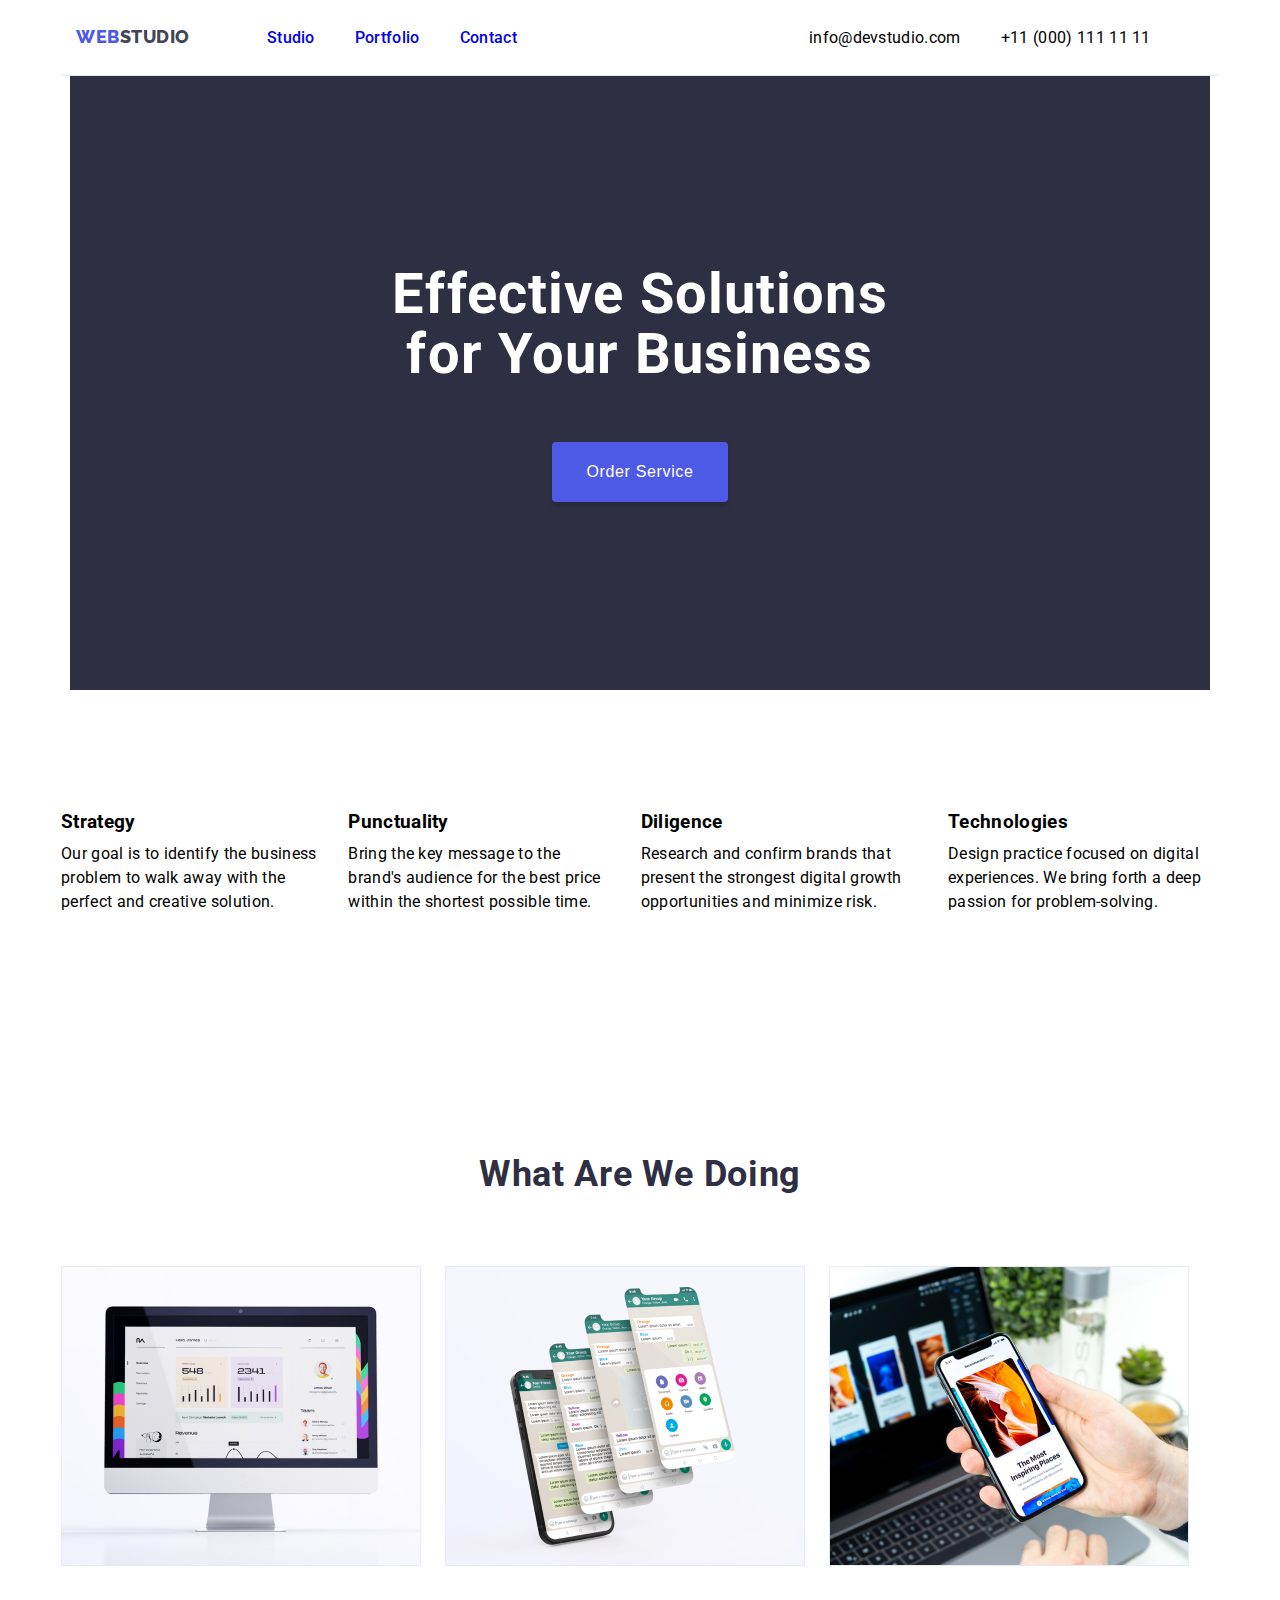
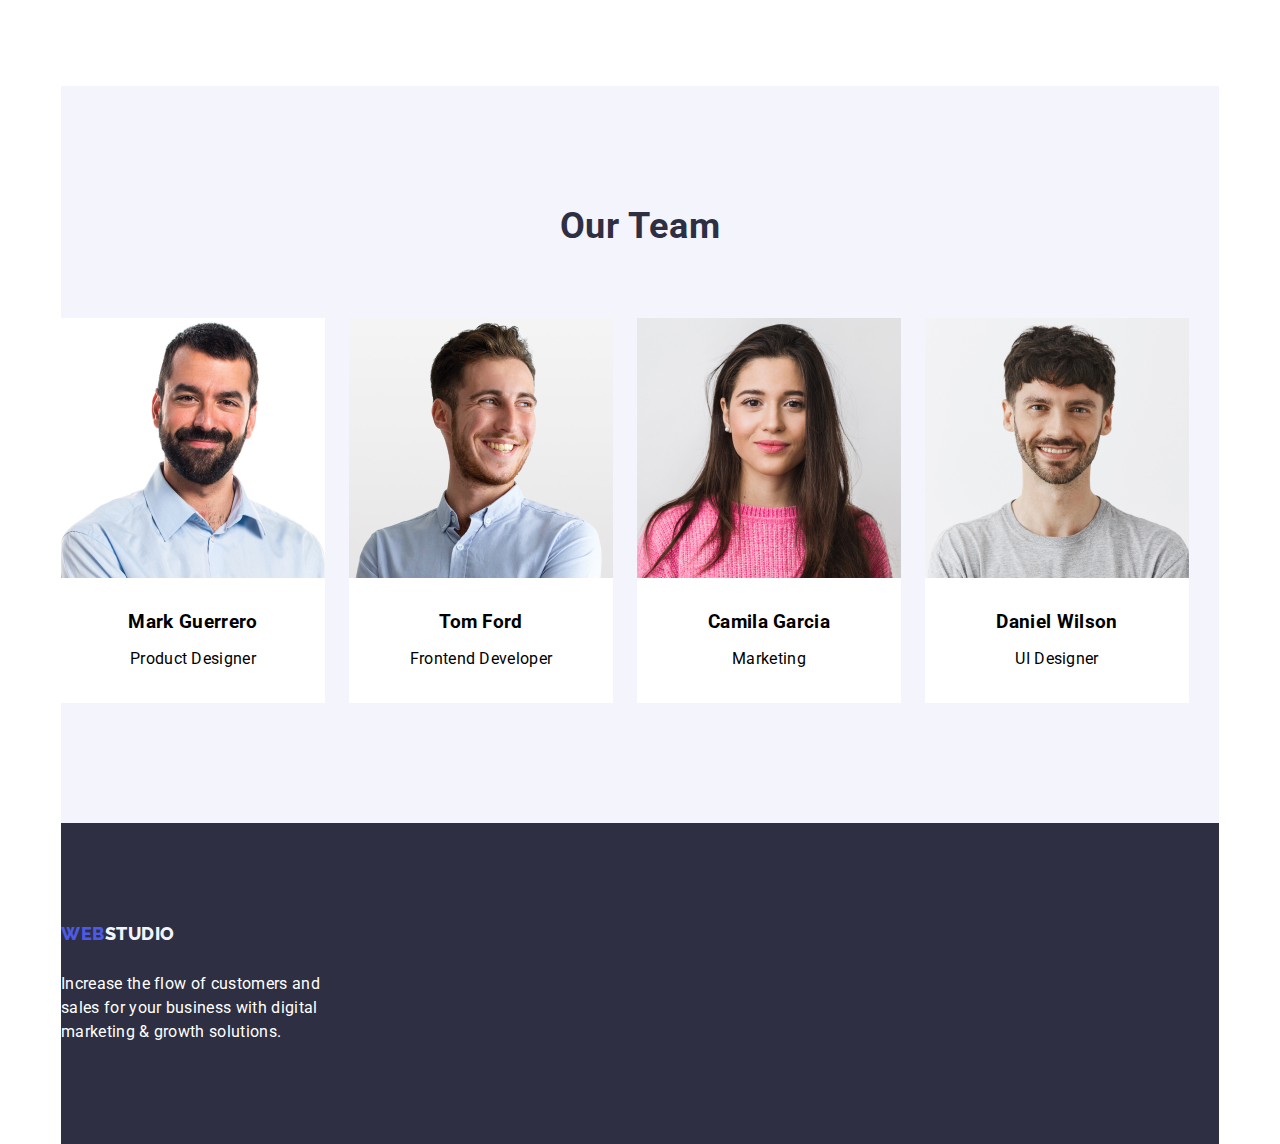
==== commit af66f62b: "updated HW3" ====
--- a/index.html
+++ b/index.html
@@ -13,73 +13,65 @@
         <link rel="stylesheet" href="node_modules/modern-normalize/modern-normalize.css">
         <title>Web Studio HW3</title>
     </head>
-    <body>
-        <div class="container">
-            <header class="page-header"> 
-                        <!--logo-->
-                        <div class="page-logo">
-                            <a href="index.html" class="logo-web">Web<span class="logo-studio">Studio</span></a>
-                        </div>
-                        <!--navigation-->
-                        <div class="page-nav">
-                            <nav> 
-                                <ul> 
-                                    <li><a class="nav-link" href="index.html" rel="Home Page">Studio</a></li>
-                                    <li><a class="nav-link" href="portfolio.html" rel="Portfolio">Portfolio</a></li>
-                                    <li><a class="nav-link" href="#contact">Contact</a></li>
-                                </ul>
-                            </nav>
-                        </div>
-                        <!--contacts-->
-                        <div class="page-contacts">
-                            <ul> 
-                                <li><a class="contacts-link" href="mailto:info@devstudio.com">info@devstudio.com</a></li>
-                                <li><a class="contacts-link" href="tel:+110001111111">+11 (000) 111 11 11</a></li>
-                            </ul> 
-                        </div>
-            </header>
-        </div>
+    <body>  
+        <header class="container page-header"> 
+                <div class="d-flex">
+                    <!--logo-->
+                        <a href="index.html" class="links logo-web page-logo">Web<span class="logo-studio">Studio</span></a>
+                    <!--navigation-->
+                    <nav> 
+                        <ul class="page-nav"> 
+                            <li><a class="links nav-link" href="index.html" rel="Home Page">Studio</a></li>
+                            <li><a class="links nav-link" href="portfolio.html" rel="Portfolio">Portfolio</a></li>
+                            <li><a class="links nav-link" href="#contact">Contact</a></li>
+                        </ul>
+                    </nav>
+                </div>
+                    <!--contacts-->
+                    <ul class="d-flex page-contacts">
+                        <li><a class="links contacts-link" href="mailto:info@devstudio.com">info@devstudio.com</a></li>
+                        <li><a class="links contacts-link" href="tel:+110001111111">+11 (000) 111 11 11</a></li>
+                    </ul>
+                </div>
+        </header>
         <main> 
             <!--hero banner section -->
-            <Section class="hero">
+            <Section class="container section hero">
                 <h1>Effective Solutions<br>for Your Business</h1>
                 <button class="cta" type="button">Order Service</button>
             </Section>
-            <div class="container">
-                <!--core values section-->
-                <Section class="section"> 
-                    <ul class="core-values">
-                        <li>
-                            <h3>Strategy</h3>
-                            <p>Our goal is to identify the business problem to walk away with the perfect and creative solution.</p>
-                        </li>
-                        <li>
-                            <h3>Punctuality</h3>
-                            <p>Bring the key message to the brand's audience for the best price within the shortest possible time.</p>
-                        </li>   
-                        <li>
-                            <h3>Diligence</h3>
-                            <p>Research and confirm brands that present the strongest digital growth opportunities and minimize risk.</p>
-                        </li>
-                        <li>
-                            <h3>Technologies</h3>
-                            <p>Design practice focused on digital experiences. We bring forth a deep passion for problem-solving.</p>
-                        </li>
+            <!--core values section-->
+            <Section class="container section"> 
+                <ul class="core-values">
+                    <li>
+                        <h3>Strategy</h3>
+                        <p>Our goal is to identify the business problem to walk away with the perfect and creative solution.</p>
+                    </li>
+                    <li>
+                        <h3>Punctuality</h3>
+                        <p>Bring the key message to the brand's audience for the best price within the shortest possible time.</p>
+                    </li>   
+                    <li>
+                        <h3>Diligence</h3>
+                        <p>Research and confirm brands that present the strongest digital growth opportunities and minimize risk.</p>
+                    </li>
+                    <li>
+                        <h3>Technologies</h3>
+                        <p>Design practice focused on digital experiences. We bring forth a deep passion for problem-solving.</p>
+                    </li></ul>
+            </Section>
+            <!-- what are we doing section -->
+            <Section class="container section"> 
+                    <h2>What Are We Doing</h2>
+                    <ul class="what-we-do">
+                        <li><img src="images/monitor.jpg" alt="monitor"></li>
+                        <li><img src="images/cp.jpg" alt="cellphones"></li>
+                        <li> <img src="images/gadgets.jpg" alt="gadgets"></li>
                     </ul>
-                </Section>
-                <!-- what are we doing section -->
-                <Section class="section"> 
-                        <h2>What Are We Doing</h2>
-                        <ul class="what-we-do">
-                            <li><img src="images/monitor.jpg" alt="monitor"></li>
-                            <li><img src="images/cp.jpg" alt="cellphones"></li>
-                            <li> <img src="images/gadgets.jpg" alt="gadgets"></li>
-                        </ul>
-                </Section>
-            </div>
+            </Section>
             <!--our team section -->
-            <Section class="section our-team-wrap">
-                <div class="container">
+            <Section class="container section our-team-wrap">
+                <div>
                     <h2>Our Team</h2>
                     <ul class="our-team">
                         <li> 
@@ -115,11 +107,9 @@
             </Section>
         </main>
         <!--page footer-->
-        <footer class="page-footer"> 
-            <div class="container">
-                <a href="#" class="logo-web">Web<span class="logo-studio footer">Studio</span></a>
+        <footer class="container page-footer"> 
+                <a href="#" class="links logo-web">Web<span class="logo-studio-footer">Studio</span></a>
                 <p>Increase the flow of customers and sales for your business with digital marketing & growth solutions.</p>
-            </div>
         </footer>
     </body>
 </html>--- a/css/styles.css
+++ b/css/styles.css
@@ -1,16 +1,15 @@
 
  
  
- /* INDEX HTML PAGE INDEX HTML PAGE INDEX HTML PAGE */
+ /* INDEX HTML PAGE */
  /* GLOBAL STYLE */
 
  *,
  *::before,
  *::after {
-         Margin: 0;
-         Padding: 0;
+         margin: 0;
+         padding: 0;
          box-sizing: border-box;
-
  }
 
 :root {
@@ -20,7 +19,7 @@
         --white: #fff;
         --slate: #434455;
         --cornflower: #e7e9fc;
-        --cloud: #f4f4fd;
+        --cloud: #f4f4fd;     
 }
 
 body {  
@@ -30,18 +29,25 @@
         font-weight: 400;
         line-height: 24px;
         letter-spacing: 0.32px;
-}
-
+        margin: auto;
+}
+
+h1,
+h2,
+h3,
+h4,
+h5,
+h6,
+p,
 ul {
         padding: 0;
         margin: 0;
+}
+
+li {
         list-style-type: none;
-}
-
-li {
-        display: inline;
-}
-
+        padding: 0;
+}
 
 img { 
         display: block;
@@ -56,45 +62,20 @@
         cursor: pointer;    
 }
 
+.links {
+        text-decoration: none;
+}
+
 .container {
         max-width: 1158px;
         width: 100%;
         margin: 0 auto;
+        padding: 0 15px;
 }
 
 .section {
         padding: 120px 0;
 }
-
-/* HEADER STYLE */
-
-.page-header {
-        display: flex;
-        background: var(--white, #fff);
-        border-bottom: 1px solid var(--CORNFLOWER, #E7E9FC);
-}
-
-.page-logo {
-        display: flex;
-        justify-content: flex-start;
-        padding: 25.5px 0;   
-}
-
-.page-nav  {
-        display: flex;
-        justify-content:space-between;
-        padding: 25.5px 76px;
-        gap: 40px;
-}
-
-.page-contacts {
-        display: flex;
-        justify-content: flex-end;
-        padding: 25.5px 156px;
-        gap: 40px;
-        
-}
-
 
 /* logo */
 .logo-web {
@@ -105,7 +86,6 @@
         font-weight: 800;
         line-height: 21px;
         letter-spacing: 0.54px;
-        text-decoration: none;
         color: var(--iris);
 }
 
@@ -115,58 +95,40 @@
         font-size: 18px;
         font-style: normal;
         font-weight: 800;
-
         letter-spacing: 0.54px;
-        color: var(--slate);
-        text-decoration: none;
-}
-
-.logo-studio .page-footer {
+        color: var(--slate);  
+        width: 1440px;
+}
+
+.logo-studio-footer {
         color: var(--cloud);
         background-color: var(--navyblue);
 }
-.footer {
-        color: var(--cloud);
-        background-color: var(--navyblue);
-}
-
-/* navigation */
-.page-nav {
-        font-family: Roboto;
-        font-size: 16px;
-        font-weight: 500;
-        letter-spacing: 0.32px;
-        text-decoration: none;
-        list-style-type: none;
-}
-
-/* unvisited link */
-.nav-link:link {
-        text-decoration: none;
-
-}
-
-/* visited link */
-.nav-link:visited {
-        text-decoration: underline;
-        background-color: transparent
-}
-
-/* mouse over link */
-.nav-link:hover,
-.nav-link:focus {
-        text-decoration: underline;
-        background-color: transparent;
-}
-
-/* selected link */
-.nav-link:active {
-        text-decoration: overline;
-        background-color: transparent;
-}
-
-/* contacts */
+
+/* HEADER STYLE */
+
+.page-header {
+        display: flex;
+        background: var(--white, #fff);
+        border-bottom: 1px solid var(--CORNFLOWER, #E7E9FC); 
+}
+
+.d-flex {
+        display: flex;
+        padding-top: 25.5px;
+        padding-bottom: 25.5px;   
+}
+
+.page-logo {
+       margin-right: 77px;
+}
+
 .page-contacts {
+        padding-left: 292px;   
+        gap: 40px; 
+}
+
+.contacts-link {
         font-family: Roboto;
         font-size: 16px;
         font-weight: 400;
@@ -174,42 +136,87 @@
         letter-spacing: 0.32px;
         color: var(--SLATE);
         text-decoration: none;
+        
+}
+
+/* navigation */
+.page-nav {
+        font-family: Roboto;
+        font-size: 16px;
+        font-weight: 500;
+        letter-spacing: 0.32px;
+        text-decoration: none;
         list-style-type: none;
+        line-height: 24px;
+        letter-spacing: 0.32px;
+
+        display: inline-flex;
+        align-items: flex-start;
+        gap: 40px;
 }
 
 /* unvisited link */
-.contacts-link:link {
-            text-decoration: none;
-    }
+.nav-link:link {
+        text-decoration: none;
+
+}
+
+/* visited link */
+.nav-link:visited {
+        text-decoration: none;
+        background-color: transparent
+}
+
+/* mouse over link */
+.nav-link:hover,
+.nav-link:focus {
+        text-decoration: none;
+        background-color: transparent;
+        color: var(--ocean);
+}
+
+/* selected link */
+.nav-link:active {
+        text-decoration: none;
+        background-color: transparent;
+        color: var(--ocean);
+}
+
+/* contacts */
+/* unvisited link */ 
+.contacts-link:link { text-decoration: none;
+}
 
 /* visited link */
 .contacts-link:visited {
-            text-decoration:underline;
-            background-color: transparent;
-    }
+        text-decoration: none;
+        background-color: transparent;
+        color: var(--ocean);
+
+}
 
 /* mouse over link */
 .contacts-link:hover, .contacts-link:focus {
         background-color: transparent;
-        text-decoration:underline;
-            
-    }
+        text-decoration: none; 
+        color: var(--ocean);
+}
 
 /* selected link */
 .contacts-link:active {
         background-color: transparent;
-        text-decoration:overline;
-            
-    }
-
+        text-decoration: none; 
+        color: var(--ocean);
+}
 
 /* HERO BANNER */
 .hero {
         background: var(--NAVY-BLUE, #2E2F42);
         padding: 188px 0; 
         font-family: Roboto;
-        color: var(--WHITE, #FFF);
+        color: var(--white, #fff);
         text-align: center;
+        width: 1140px;
 }
 
 .hero h1  {
@@ -220,14 +227,13 @@
         letter-spacing: 1.12px;           
 }
 
-
 .cta {  
         
-        background: var(--IRIS, #4D5AE5);
+        background: var(--iris, #4d5ae5);
         padding: 16px 32px;
         font-size: 16px;
         font-weight: 500;
-        color: var(--WHITE, #FFF);
+        color: var(--white, #fff);
         line-height: 24px;
         letter-spacing: 0.64px;
         border: 2px solid transparent;
@@ -236,14 +242,14 @@
         box-sizing: border-box;
 }
 
-
-.cta:hover {
-        background: transparent;
-        border: 2px solid var(--IRIS, #4D5AE5);
+.cta:hover,  
+.cta:focus {
+        background-color: var(--ocean, #404bbf);
+        border: 2px solid var(--iris, #4d5ae5);
         box-sizing: border-box;
 }
 
-/* CORE VALUES-SPDT, WHAT ARE WE DOING, OUR TEAM */
+/* CORE VALUES-SPDT, WHAT WE DOING, OUR TEAM */
 
 h2 {
         margin-bottom: 72px;
@@ -290,9 +296,14 @@
 
 /* FOOTER STYLE */
 .page-footer {
+        display: flex;
+        justify-content: center;
+        flex-direction: column;
+
         background-color: var(--navyblue);
         padding: 100px 0;
-        color: white;
+        color: white;   
+        margin-top: ;  
 }
 
 .page-footer .logo-web {
@@ -302,9 +313,75 @@
 .page-footer p {
         max-width: 265px; 
         width: 100%;
-}
-
-
-/* PORTFOLIO PAGE PORTFOLIO PAGE PORTFOLIO PAGE */
- 
-
+        margin-top: 8px;
+        
+}
+
+
+/* PORTFOLIO PAGE */
+
+.portfolio-menu {
+        display: flex;
+        padding-top: 96px;
+        padding-bottom: 72px;
+        justify-content: center;
+        gap: 12px; 
+} 
+
+.menu-button {
+        background: var(--cloud, #f4f4fd);
+        color: var(--iris, #4d5ae5);
+        font-weight: 500;
+        letter-spacing: 0.64px;
+        cursor: pointer;
+        font-size: 16px;
+        font-family: inherit;
+        border-radius: 4px;
+        border: 1px solid var(--cornflower, #e7e9fc);  
+        padding: 12px 24px;
+        justify-content: center;
+        align-items: center;
+} 
+
+.menu-button:hover, 
+.menu-button:focus {
+        background: var(--ocean, #404bbf);
+        box-shadow: 0px 2px 2px 0px rgba(0, 0, 0, 0.12),
+                        0px 2px 1px 0px rgba(0, 0, 0, 0.08), 0px 3px 1px 0px rgba(0, 0, 0, 0.1);
+        color: var(--white, #fff);
+        border-color: var(--ocean, #404bbf);
+}
+
+.active {
+        background: var(--ocean, #404bbf);
+        box-shadow: 0px 2px 2px 0px rgba(0, 0, 0, 0.12),
+                0px 2px 1px 0px rgba(0, 0, 0, 0.08), 0px 3px 1px 0px rgba(0, 0, 0, 0.1);
+        color: var(--white, #fff);
+        border-color: var(--ocean, #404bbf);
+}
+
+.portfolio-img {
+        display: flex;
+        flex: wrap;
+        gap: 48px 24px;
+        justify-content: center;
+        align-items: center; 
+}
+
+.portfolio-description {
+        padding: 32px 16px;
+        border: 1px solid var(--cornflower, #e7e9fc);
+        border-top: none;
+        margin-top: 0;
+        margin-bottom: 48px;
+}
+
+
+
+/*
+@media screen and (min-width: 767px) {
+        body { 
+                background-color: red;
+        }
+}
+*/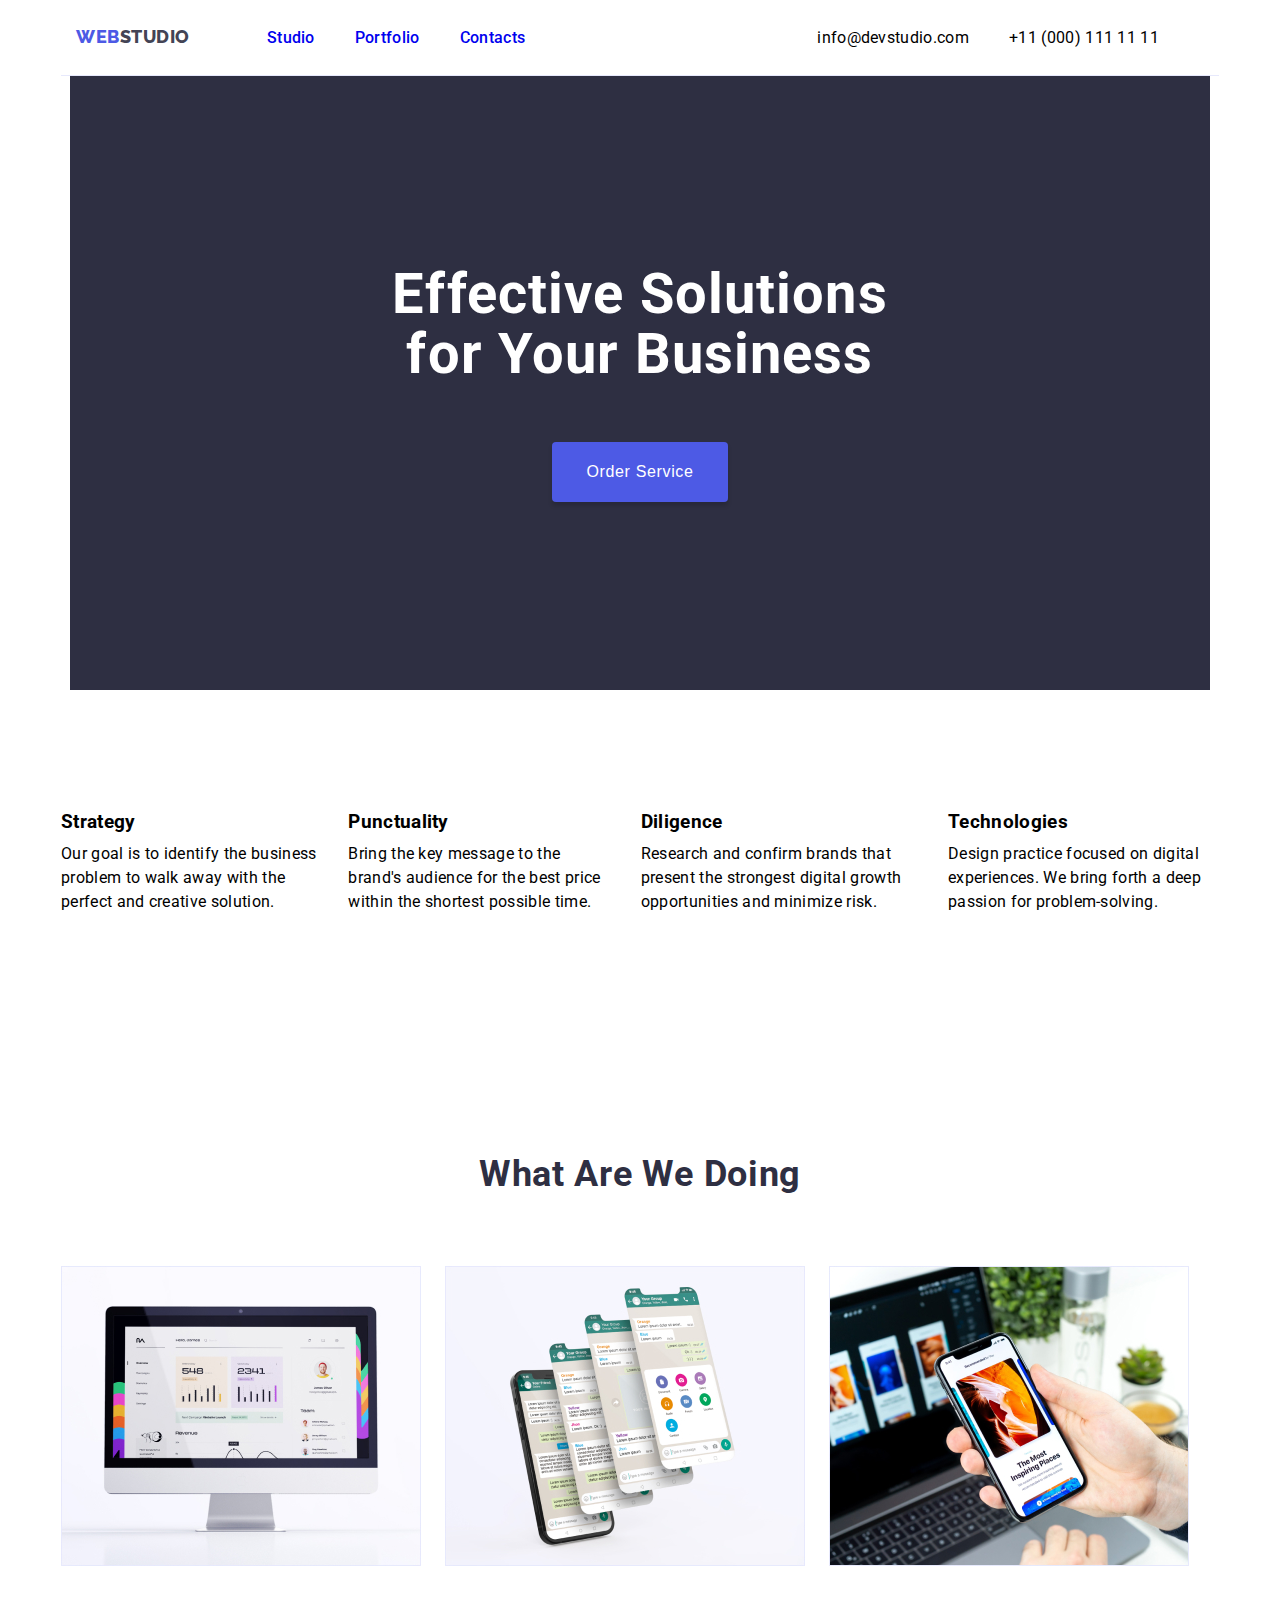
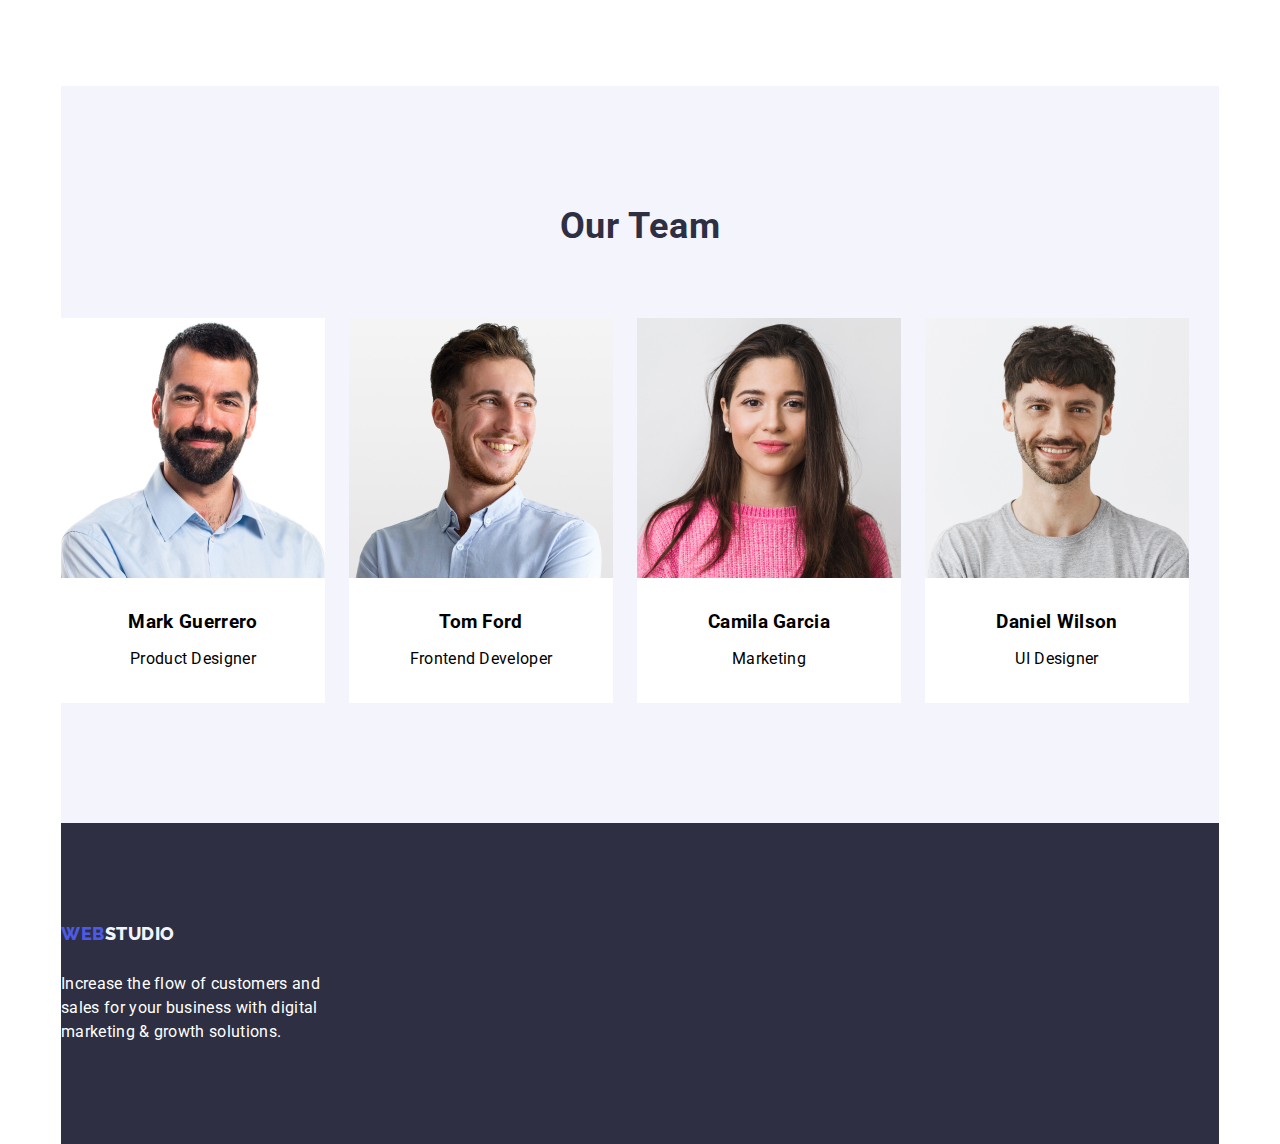
==== commit c534aa1d: "HW3-submit" ====
--- a/index.html
+++ b/index.html
@@ -23,7 +23,7 @@
                         <ul class="page-nav"> 
                             <li><a class="links nav-link" href="index.html" rel="Home Page">Studio</a></li>
                             <li><a class="links nav-link" href="portfolio.html" rel="Portfolio">Portfolio</a></li>
-                            <li><a class="links nav-link" href="#contact">Contact</a></li>
+                            <li><a class="links nav-link" href="#contacts">Contacts</a></li>
                         </ul>
                     </nav>
                 </div>
--- a/css/styles.css
+++ b/css/styles.css
@@ -97,7 +97,7 @@
         font-weight: 800;
         letter-spacing: 0.54px;
         color: var(--slate);  
-        width: 1440px;
+        
 }
 
 .logo-studio-footer {
@@ -303,7 +303,6 @@
         background-color: var(--navyblue);
         padding: 100px 0;
         color: white;   
-        margin-top: ;  
 }
 
 .page-footer .logo-web {
@@ -377,7 +376,6 @@
 }
 
 
-
 /*
 @media screen and (min-width: 767px) {
         body { 
